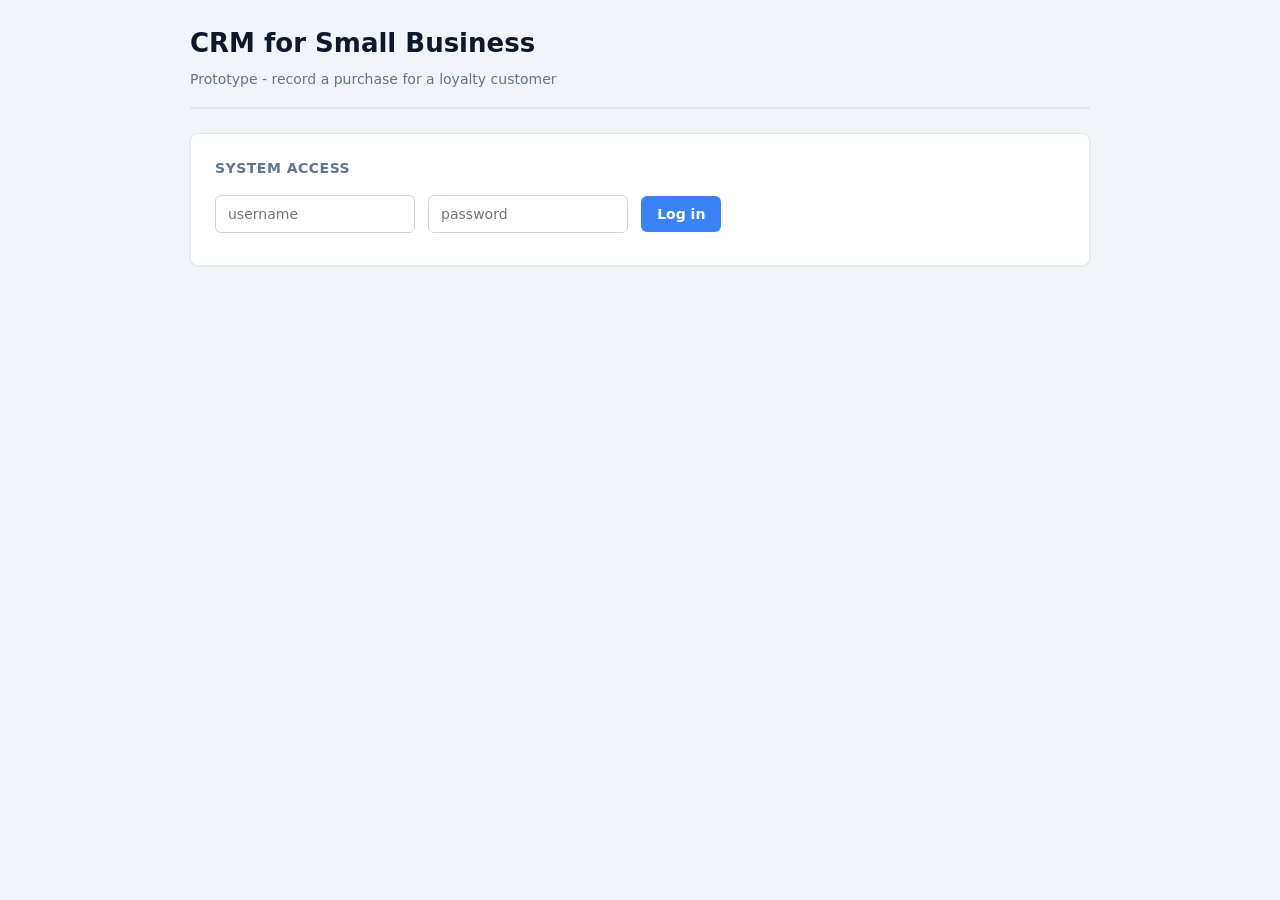
==== index.html @ dfd9236d "style.css added" ====
<!DOCTYPE html>
<html lang="en">
<head>
  <meta charset="utf-8">
  <meta name="viewport" content="width=device-width, initial-scale=1">
  <title>CRM for Small Business - prototype</title>
  <style>
    /* Modern SaaS Reset */
    * { box-sizing: border-box; margin: 0; padding: 0; font-family: 'Segoe UI', system-ui, sans-serif; }
    body { background-color: #f1f5f9; color: #334155; line-height: 1.5; padding: 24px 16px; }
    
    /* Dashboard Container */
    .container { max-width: 900px; margin: 0 auto; }
    
    /* Header */
    header { margin-bottom: 24px; padding-bottom: 16px; border-bottom: 2px solid #e2e8f0; }
    h1 { font-size: 26px; color: #0f172a; margin-bottom: 4px; font-weight: 700; }
    h2 { font-size: 14px; color: #64748b; margin-bottom: 16px; text-transform: uppercase; letter-spacing: 0.5px; font-weight: 600; }
    small { color: #64748b; font-size: 14px; }

    /* Cards / Boxes */
    .box { background: #ffffff; border: 1px solid #e2e8f0; border-radius: 8px; padding: 24px; margin-bottom: 20px; box-shadow: 0 1px 3px rgba(0,0,0,0.05); }
    .top { display: flex; justify-content: space-between; align-items: center; background: #0f172a; color: white; padding: 16px 24px; border-radius: 8px; margin-bottom: 24px; }
    .top button { border-color: transparent; }
    
    /* Inputs & Buttons */
    input { font-size: 14px; padding: 10px 12px; margin: 0 8px 8px 0; border: 1px solid #cbd5e1; border-radius: 6px; outline: none; transition: 0.2s; }
    input:focus { border-color: #3b82f6; box-shadow: 0 0 0 3px rgba(59, 130, 246, 0.1); }
    
    button { font-size: 14px; font-weight: 600; padding: 10px 16px; border: none; background: #3b82f6; color: white; border-radius: 6px; cursor: pointer; transition: 0.2s; margin: 0 4px 8px 0; }
    button:hover { background: #2563eb; }
    button.secondary { background: #f8fafc; color: #475569; border: 1px solid #cbd5e1; }
    button.secondary:hover { background: #f1f5f9; }
    button.danger { background: #fef2f2; color: #ef4444; border: 1px solid #fecaca; }
    button.danger:hover { background: #fee2e2; }

    /* Tables */
    table { border-collapse: collapse; width: 100%; margin-bottom: 16px; }
    th, td { border-bottom: 1px solid #e2e8f0; padding: 12px; text-align: left; font-size: 14px; }
    th { background: #f8fafc; color: #64748b; font-weight: 600; }
    tr:hover { background: #f8fafc; }
    
    /* Utility */
    .hidden { display: none !important; }
    .msg { padding: 12px 16px; background: #f0fdf4; border: 1px solid #bbf7d0; color: #166534; border-radius: 6px; margin-top: 12px; font-size: 14px; }
    .msg.err { background: #fef2f2; border-color: #fecaca; color: #991b1b; }
    #total { font-size: 24px; color: #0f172a; }
    .total-row { margin-top: 16px; padding-top: 16px; border-top: 2px dashed #e2e8f0; }
  </style>
</head>
<body>

<div class="container">
  <header>
    <h1>CRM for Small Business</h1>
    <small>Prototype - record a purchase for a loyalty customer</small>
  </header>

  <div id="loginBox" class="box">
    <h2>System Access</h2>
    <input id="u" placeholder="username" autocomplete="username"> 
    <input id="p" type="password" placeholder="password" autocomplete="current-password">
    <button onclick="login()">Log in</button>
    <div id="loginMsg"></div>
  </div>

  <div id="app" class="hidden">
    <div class="top">
      <div id="who"></div>
      <button class="secondary" onclick="logout()">Log out</button>
    </div>

    <div class="box">
      <h2>1. Find the customer</h2>
      <input id="phone" size="22" placeholder="+7 700 000 01 01"> 
      <button onclick="findCustomer()">Search by Phone</button>
      <div id="custMsg"></div>
    </div>

    <div class="box">
      <h2>2. Build Order</h2>
      <table>
        <thead>
          <tr>
            <th>Product</th>
            <th>Price</th>
            <th>In stock</th>
            <th>Quantity</th>
          </tr>
        </thead>
        <tbody id="prod"></tbody>
      </table>
      <div class="total-row">
        <b>Total Amount: $<span id="total">0.00</span></b>
      </div>
    </div>

    <div class="box">
      <h2>3. Checkout Terminal</h2>
      <button onclick="pay('approved')">Approve Payment</button> 
      <button class="danger" onclick="pay('declined')">Decline Payment</button>
      <div id="payMsg"></div>
    </div>

    <div id="mgr" class="box hidden">
      <h2>Manager Dashboard</h2>
      <input id="month" size="10" value="2026-10"> 
      <button class="secondary" onclick="top3()">Top Customers</button>
      <button class="secondary" onclick="check()">Reconcile Totals</button>
      <div id="repOut"></div>
    </div>
  </div>
</div>

<script>
let customer = null, products = [];
const $ = id => document.getElementById(id);
const esc = s => String(s ?? "").replace(/[&<>"']/g, c => ({"&":"&amp;","<":"&lt;",">":"&gt;",'"':"&quot;","'":"&#39;"}[c]));

async function api(path, opts){
  const r = await fetch(path, Object.assign({headers:{"Content-Type":"application/json"}}, opts));
  const j = await r.json().catch(()=>({}));
  if(!r.ok) throw new Error(j.error || "Error "+r.status);
  return j;
}

function show(id, text, isErr){ 
  $(id).innerHTML = text ? `<div class="msg ${isErr?'err':''}">${text}</div>` : ""; 
}

async function login(){
  try{ 
    const u = await api("/api/login",{method:"POST",body:JSON.stringify({username:$("u").value,password:$("p").value})}); 
    start(u); 
  } catch(e){ 
    show("loginMsg", esc(e.message), true); 
  }
}

async function start(u){
  $("loginBox").classList.add("hidden"); 
  $("app").classList.remove("hidden");
  $("who").innerHTML = `Logged in as <b>${esc(u.name)}</b> (${esc(u.role)})`;
  $("mgr").classList.toggle("hidden", u.role !== "Manager");
  products = await api("/api/products"); 
  drawProducts();
}

async function logout(){ 
  await api("/api/logout",{method:"POST",body:"{}"}); 
  location.reload(); 
}

function drawProducts(){
  $("prod").innerHTML = products.map(p => `
    <tr>
      <td>${esc(p.product_name)}</td>
      <td>$${p.price.toFixed(2)}</td>
      <td>${p.stock_qty} units</td>
      <td><input type="number" min="0" max="100" value="0" style="width:80px" data-id="${p.product_id}" oninput="recalc()"></td>
    </tr>`).join("");
  recalc();
}

function items(){ 
  return [...document.querySelectorAll("#prod input")].map(i=>({product_id:+i.dataset.id, quantity:+i.value})).filter(x=>x.quantity>0); 
}

function recalc(){ 
  $("total").textContent = items().reduce((s,x)=>s+x.quantity*products.find(p=>p.product_id===x.product_id).price,0).toFixed(2);
}

async function findCustomer(clear=true){
  customer = null; 
  if(clear) show("payMsg","");
  try{ 
    const c = await api("/api/customer?phone="+encodeURIComponent($("phone").value.trim())); 
    customer = c;
    show("custMsg", `<b>${esc(c.full_name)}</b> - ${esc(c.phone)} <br>Loyalty points: <b>${c.loyalty_points}</b>`+(c.email?` - ${esc(c.email)}`:"")); 
  } catch(e){ 
    show("custMsg", esc(e.message), true); 
  }
}

async function pay(result){
  if(!customer) return show("payMsg","Find the customer first",true);
  if(!items().length) return show("payMsg","Add at least one product",true);
  try{
    const r = await api("/api/purchase",{method:"POST",body:JSON.stringify({customer_id:customer.customer_id,items:items(),payment:result})});
    show("payMsg", `Saved. Receipt: <b>${esc(r.payment_ref)}</b><br>Total <b>$${r.total.toFixed(2)}</b> | Points earned: <b>${r.points_earned}</b> | New balance: <b>${r.loyalty_points}</b>`);
    products = await api("/api/products"); 
    drawProducts(); 
    findCustomer(false);
  } catch(e){ 
    show("payMsg", esc(e.message), true); 
    products = await api("/api/products"); 
    drawProducts(); 
  }
}

function table(rows){ 
  if(!rows.length) return "<div class='msg'>No rows</div>";
  const k = Object.keys(rows[0]); 
  return "<table><tr>"+k.map(x=>`<th>${esc(x)}</th>`).join("")+"</tr>"+rows.map(r=>"<tr>"+k.map(x=>`<td>${esc(r[x])}</td>`).join("")+"</tr>").join("")+"</table>"; 
}

async function top3(){ 
  try{ 
    $("repOut").innerHTML = table(await api("/api/report/top?month="+encodeURIComponent($("month").value))); 
  } catch(e){ 
    show("repOut", esc(e.message), true); 
  } 
}

async function check(){ 
  try{ 
    const r = await api("/api/report/check"); 
    $("repOut").innerHTML = r.mismatches.length ? table(r.mismatches) : "<div class='msg'>All totals match the item lines (0 mismatches)</div>"; 
  } catch(e){ 
    show("repOut", esc(e.message), true); 
  } 
}

api("/api/me").then(start).catch(()=>{});
</script>
</body>
</html>
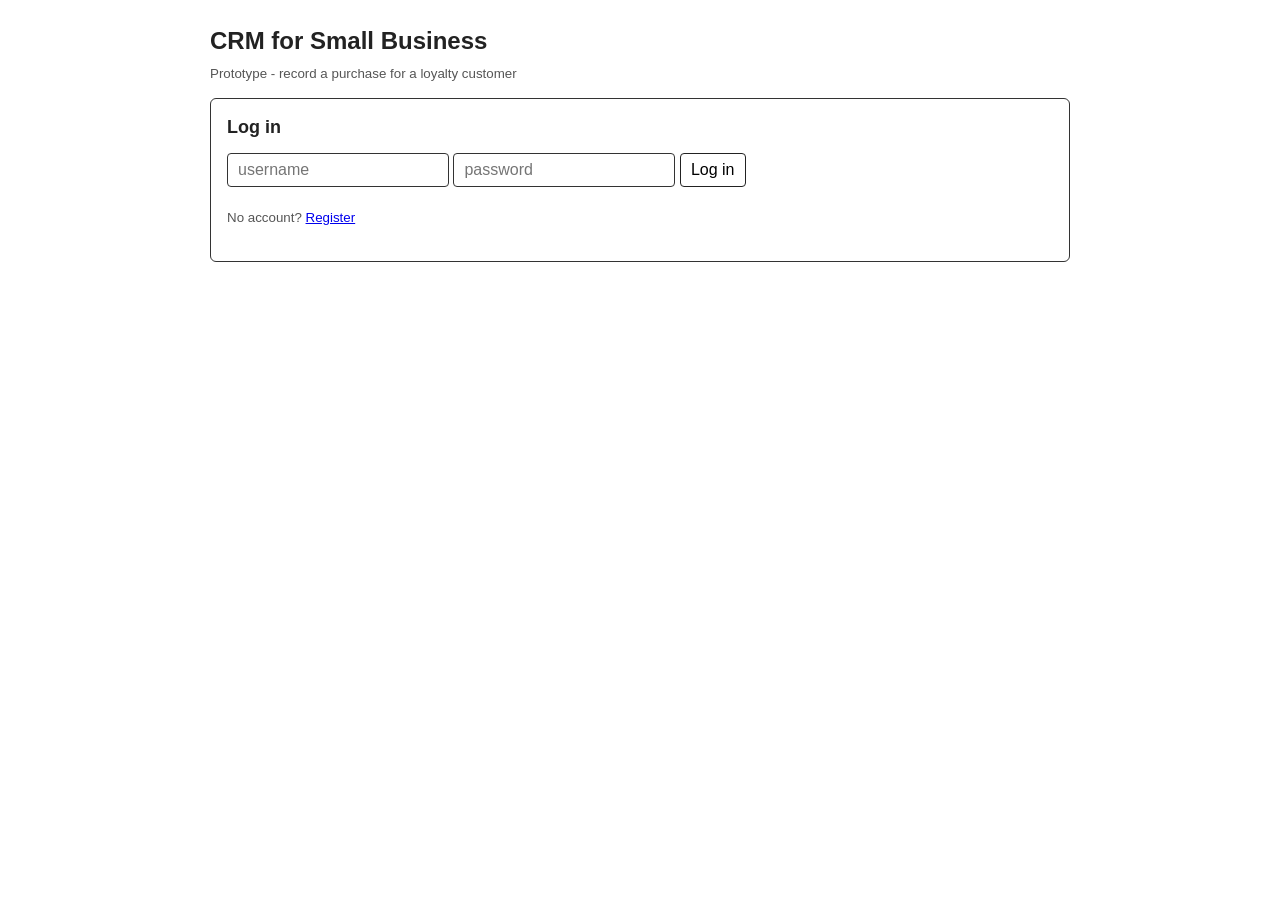
==== commit 7ddb4e26: "Add registration, add users, change password" ====
--- a/index.html
+++ b/index.html
@@ -1,114 +1,71 @@
 <!DOCTYPE html>
-<html lang="en">
-<head>
-  <meta charset="utf-8">
-  <meta name="viewport" content="width=device-width, initial-scale=1">
-  <title>CRM for Small Business - prototype</title>
-  <style>
-    /* Modern SaaS Reset */
-    * { box-sizing: border-box; margin: 0; padding: 0; font-family: 'Segoe UI', system-ui, sans-serif; }
-    body { background-color: #f1f5f9; color: #334155; line-height: 1.5; padding: 24px 16px; }
-    
-    /* Dashboard Container */
-    .container { max-width: 900px; margin: 0 auto; }
-    
-    /* Header */
-    header { margin-bottom: 24px; padding-bottom: 16px; border-bottom: 2px solid #e2e8f0; }
-    h1 { font-size: 26px; color: #0f172a; margin-bottom: 4px; font-weight: 700; }
-    h2 { font-size: 14px; color: #64748b; margin-bottom: 16px; text-transform: uppercase; letter-spacing: 0.5px; font-weight: 600; }
-    small { color: #64748b; font-size: 14px; }
+<html lang="en"><head><meta charset="utf-8"><meta name="viewport" content="width=device-width, initial-scale=1">
+<title>CRM for Small Business - prototype</title>
+<style>
+  body{font-family:Arial,Helvetica,sans-serif;max-width:860px;margin:24px auto;padding:0 16px;color:#222;line-height:1.4}
+  h1{font-size:24px;margin:0 0 4px} h2{font-size:18px;margin:0 0 10px}
+  .box{border:1px solid #333;border-radius:6px;padding:16px;margin:14px 0}
+  input,button{font-size:16px;padding:7px 10px;margin:3px 0} input{border:1px solid #333;border-radius:4px}
+  button{border:1px solid #222;background:#fff;border-radius:4px;cursor:pointer} button:hover{background:#eee}
+  table{border-collapse:collapse;width:100%} th,td{border:1px solid #333;padding:6px 8px;text-align:left}
+  .msg{padding:8px 10px;border:1px solid #333;border-radius:4px;margin-top:8px} .err{border-style:dashed;font-weight:bold}
+  .top{display:flex;justify-content:space-between;align-items:center} .hidden{display:none} small{color:#555}
+</style></head><body>
+<h1>CRM for Small Business</h1><small>Prototype - record a purchase for a loyalty customer</small>
 
-    /* Cards / Boxes */
-    .box { background: #ffffff; border: 1px solid #e2e8f0; border-radius: 8px; padding: 24px; margin-bottom: 20px; box-shadow: 0 1px 3px rgba(0,0,0,0.05); }
-    .top { display: flex; justify-content: space-between; align-items: center; background: #0f172a; color: white; padding: 16px 24px; border-radius: 8px; margin-bottom: 24px; }
-    .top button { border-color: transparent; }
-    
-    /* Inputs & Buttons */
-    input { font-size: 14px; padding: 10px 12px; margin: 0 8px 8px 0; border: 1px solid #cbd5e1; border-radius: 6px; outline: none; transition: 0.2s; }
-    input:focus { border-color: #3b82f6; box-shadow: 0 0 0 3px rgba(59, 130, 246, 0.1); }
-    
-    button { font-size: 14px; font-weight: 600; padding: 10px 16px; border: none; background: #3b82f6; color: white; border-radius: 6px; cursor: pointer; transition: 0.2s; margin: 0 4px 8px 0; }
-    button:hover { background: #2563eb; }
-    button.secondary { background: #f8fafc; color: #475569; border: 1px solid #cbd5e1; }
-    button.secondary:hover { background: #f1f5f9; }
-    button.danger { background: #fef2f2; color: #ef4444; border: 1px solid #fecaca; }
-    button.danger:hover { background: #fee2e2; }
+<div id="loginBox" class="box">
+  <h2>Log in</h2>
+  <input id="u" placeholder="username" autocomplete="username"> <input id="p" type="password" placeholder="password" autocomplete="current-password">
+  <button onclick="login()">Log in</button>
+  <div id="loginMsg"></div>
+  <p><small>No account? <a href="#" onclick="toggleReg(true);return false">Register</a></small></p>
+</div>
 
-    /* Tables */
-    table { border-collapse: collapse; width: 100%; margin-bottom: 16px; }
-    th, td { border-bottom: 1px solid #e2e8f0; padding: 12px; text-align: left; font-size: 14px; }
-    th { background: #f8fafc; color: #64748b; font-weight: 600; }
-    tr:hover { background: #f8fafc; }
-    
-    /* Utility */
-    .hidden { display: none !important; }
-    .msg { padding: 12px 16px; background: #f0fdf4; border: 1px solid #bbf7d0; color: #166534; border-radius: 6px; margin-top: 12px; font-size: 14px; }
-    .msg.err { background: #fef2f2; border-color: #fecaca; color: #991b1b; }
-    #total { font-size: 24px; color: #0f172a; }
-    .total-row { margin-top: 16px; padding-top: 16px; border-top: 2px dashed #e2e8f0; }
-  </style>
-</head>
-<body>
+<div id="regBox" class="box hidden">
+  <h2>Register a new account</h2>
+  <input id="rn" placeholder="full name" autocomplete="name"> <input id="ru" placeholder="username (a-z, 0-9, _)" autocomplete="username"><br>
+  <input id="rp" type="password" placeholder="password (8+, letter and digit)" autocomplete="new-password" size="30">
+  <input id="rp2" type="password" placeholder="repeat password" autocomplete="new-password">
+  <button onclick="register()">Create account</button>
+  <div id="regMsg"></div>
+  <p><small>New accounts get the Employee role. <a href="#" onclick="toggleReg(false);return false">Back to log in</a></small></p>
+</div>
 
-<div class="container">
-  <header>
-    <h1>CRM for Small Business</h1>
-    <small>Prototype - record a purchase for a loyalty customer</small>
-  </header>
+<div id="app" class="hidden">
+  <div class="box top"><div id="who"></div><div><button onclick="$('pwBox').classList.toggle('hidden')">Change password</button> <button onclick="logout()">Log out</button></div></div>
 
-  <div id="loginBox" class="box">
-    <h2>System Access</h2>
-    <input id="u" placeholder="username" autocomplete="username"> 
-    <input id="p" type="password" placeholder="password" autocomplete="current-password">
-    <button onclick="login()">Log in</button>
-    <div id="loginMsg"></div>
+  <div id="pwBox" class="box hidden"><h2>Change my password</h2>
+    <input id="cp" type="password" placeholder="current password" autocomplete="current-password">
+    <input id="np" type="password" placeholder="new password" autocomplete="new-password">
+    <input id="np2" type="password" placeholder="repeat new password" autocomplete="new-password">
+    <button onclick="changePw()">Save password</button><div id="pwMsg"></div>
   </div>
 
-  <div id="app" class="hidden">
-    <div class="top">
-      <div id="who"></div>
-      <button class="secondary" onclick="logout()">Log out</button>
-    </div>
+  <div class="box"><h2>1. Find the customer</h2>
+    <input id="phone" size="22" placeholder="+7 700 000 01 01"> <button onclick="findCustomer()">Find by phone</button>
+    <div id="custMsg"></div>
+  </div>
 
-    <div class="box">
-      <h2>1. Find the customer</h2>
-      <input id="phone" size="22" placeholder="+7 700 000 01 01"> 
-      <button onclick="findCustomer()">Search by Phone</button>
-      <div id="custMsg"></div>
-    </div>
+  <div class="box"><h2>2. Add products</h2>
+    <table><thead><tr><th>Product</th><th>Price</th><th>In stock</th><th>Quantity</th></tr></thead><tbody id="prod"></tbody></table>
+    <p><b>Total: <span id="total">0.00</span></b></p>
+  </div>
 
-    <div class="box">
-      <h2>2. Build Order</h2>
-      <table>
-        <thead>
-          <tr>
-            <th>Product</th>
-            <th>Price</th>
-            <th>In stock</th>
-            <th>Quantity</th>
-          </tr>
-        </thead>
-        <tbody id="prod"></tbody>
-      </table>
-      <div class="total-row">
-        <b>Total Amount: $<span id="total">0.00</span></b>
-      </div>
-    </div>
+  <div class="box"><h2>3. Card terminal (simulated) and save</h2>
+    <button onclick="pay('approved')">Payment approved</button> <button onclick="pay('declined')">Payment declined</button>
+    <div id="payMsg"></div>
+  </div>
 
-    <div class="box">
-      <h2>3. Checkout Terminal</h2>
-      <button onclick="pay('approved')">Approve Payment</button> 
-      <button class="danger" onclick="pay('declined')">Decline Payment</button>
-      <div id="payMsg"></div>
-    </div>
+  <div id="mgr" class="box hidden"><h2>Manager reports</h2>
+    <input id="month" size="8" value="2026-10"> <button onclick="top3()">Top customers of the month</button>
+    <button onclick="check()">Check totals</button><div id="repOut"></div>
+  </div>
 
-    <div id="mgr" class="box hidden">
-      <h2>Manager Dashboard</h2>
-      <input id="month" size="10" value="2026-10"> 
-      <button class="secondary" onclick="top3()">Top Customers</button>
-      <button class="secondary" onclick="check()">Reconcile Totals</button>
-      <div id="repOut"></div>
-    </div>
+  <div id="usr" class="box hidden"><h2>Manager: users</h2>
+    <input id="an" placeholder="full name"> <input id="au" placeholder="username"> <input id="ap" type="password" placeholder="password" autocomplete="new-password">
+    <select id="ar" style="font-size:16px;padding:7px"><option>Employee</option><option>Manager</option></select>
+    <button onclick="addUser()">Add user</button> <button onclick="listUsers()">Show all users</button>
+    <div id="usrMsg"></div><div id="usrOut"></div>
   </div>
 </div>
 
@@ -116,112 +73,72 @@
 let customer = null, products = [];
 const $ = id => document.getElementById(id);
 const esc = s => String(s ?? "").replace(/[&<>"']/g, c => ({"&":"&amp;","<":"&lt;",">":"&gt;",'"':"&quot;","'":"&#39;"}[c]));
-
 async function api(path, opts){
   const r = await fetch(path, Object.assign({headers:{"Content-Type":"application/json"}}, opts));
   const j = await r.json().catch(()=>({}));
   if(!r.ok) throw new Error(j.error || "Error "+r.status);
   return j;
 }
-
-function show(id, text, isErr){ 
-  $(id).innerHTML = text ? `<div class="msg ${isErr?'err':''}">${text}</div>` : ""; 
+function show(id, text, isErr){ $(id).innerHTML = text ? `<div class="msg ${isErr?'err':''}">${text}</div>` : ""; }
+async function login(){
+  try{ const u = await api("/api/login",{method:"POST",body:JSON.stringify({username:$("u").value,password:$("p").value})}); start(u); }
+  catch(e){ show("loginMsg", esc(e.message), true); }
 }
-
-async function login(){
-  try{ 
-    const u = await api("/api/login",{method:"POST",body:JSON.stringify({username:$("u").value,password:$("p").value})}); 
-    start(u); 
-  } catch(e){ 
-    show("loginMsg", esc(e.message), true); 
-  }
+async function start(u){
+  $("loginBox").classList.add("hidden"); $("app").classList.remove("hidden");
+  $("who").innerHTML = `Logged in as <b>${esc(u.name)}</b> (${esc(u.role)})`;
+  $("mgr").classList.toggle("hidden", u.role !== "Manager"); $("usr").classList.toggle("hidden", u.role !== "Manager");
+  products = await api("/api/products"); drawProducts();
 }
-
-async function start(u){
-  $("loginBox").classList.add("hidden"); 
-  $("app").classList.remove("hidden");
-  $("who").innerHTML = `Logged in as <b>${esc(u.name)}</b> (${esc(u.role)})`;
-  $("mgr").classList.toggle("hidden", u.role !== "Manager");
-  products = await api("/api/products"); 
-  drawProducts();
-}
-
-async function logout(){ 
-  await api("/api/logout",{method:"POST",body:"{}"}); 
-  location.reload(); 
-}
-
+async function logout(){ await api("/api/logout",{method:"POST",body:"{}"}); location.reload(); }
 function drawProducts(){
-  $("prod").innerHTML = products.map(p => `
-    <tr>
-      <td>${esc(p.product_name)}</td>
-      <td>$${p.price.toFixed(2)}</td>
-      <td>${p.stock_qty} units</td>
-      <td><input type="number" min="0" max="100" value="0" style="width:80px" data-id="${p.product_id}" oninput="recalc()"></td>
-    </tr>`).join("");
+  $("prod").innerHTML = products.map(p => `<tr><td>${esc(p.product_name)}</td><td>${p.price.toFixed(2)}</td><td>${p.stock_qty}</td>
+    <td><input type="number" min="0" max="100" value="0" style="width:70px" data-id="${p.product_id}" oninput="recalc()"></td></tr>`).join("");
   recalc();
 }
-
-function items(){ 
-  return [...document.querySelectorAll("#prod input")].map(i=>({product_id:+i.dataset.id, quantity:+i.value})).filter(x=>x.quantity>0); 
-}
-
-function recalc(){ 
+function items(){ return [...document.querySelectorAll("#prod input")].map(i=>({product_id:+i.dataset.id, quantity:+i.value})).filter(x=>x.quantity>0); }
+function recalc(){ // display only - the server calculates the real total
   $("total").textContent = items().reduce((s,x)=>s+x.quantity*products.find(p=>p.product_id===x.product_id).price,0).toFixed(2);
 }
-
 async function findCustomer(clear=true){
-  customer = null; 
-  if(clear) show("payMsg","");
-  try{ 
-    const c = await api("/api/customer?phone="+encodeURIComponent($("phone").value.trim())); 
-    customer = c;
-    show("custMsg", `<b>${esc(c.full_name)}</b> - ${esc(c.phone)} <br>Loyalty points: <b>${c.loyalty_points}</b>`+(c.email?` - ${esc(c.email)}`:"")); 
-  } catch(e){ 
-    show("custMsg", esc(e.message), true); 
-  }
+  customer = null; if(clear) show("payMsg","");
+  try{ const c = await api("/api/customer?phone="+encodeURIComponent($("phone").value.trim())); customer = c;
+    show("custMsg", `<b>${esc(c.full_name)}</b> - ${esc(c.phone)} - loyalty points: <b>${c.loyalty_points}</b>`+(c.email?` - ${esc(c.email)}`:"")); }
+  catch(e){ show("custMsg", esc(e.message), true); }
 }
-
 async function pay(result){
   if(!customer) return show("payMsg","Find the customer first",true);
   if(!items().length) return show("payMsg","Add at least one product",true);
   try{
     const r = await api("/api/purchase",{method:"POST",body:JSON.stringify({customer_id:customer.customer_id,items:items(),payment:result})});
-    show("payMsg", `Saved. Receipt: <b>${esc(r.payment_ref)}</b><br>Total <b>$${r.total.toFixed(2)}</b> | Points earned: <b>${r.points_earned}</b> | New balance: <b>${r.loyalty_points}</b>`);
-    products = await api("/api/products"); 
-    drawProducts(); 
-    findCustomer(false);
-  } catch(e){ 
-    show("payMsg", esc(e.message), true); 
-    products = await api("/api/products"); 
-    drawProducts(); 
-  }
+    show("payMsg", `Saved. Receipt ${esc(r.payment_ref)} - total <b>${r.total.toFixed(2)}</b> - points earned <b>${r.points_earned}</b> - new balance <b>${r.loyalty_points}</b>`);
+    products = await api("/api/products"); drawProducts(); findCustomer(false);
+  }catch(e){ show("payMsg", esc(e.message), true); products = await api("/api/products"); drawProducts(); }
 }
-
-function table(rows){ 
-  if(!rows.length) return "<div class='msg'>No rows</div>";
-  const k = Object.keys(rows[0]); 
-  return "<table><tr>"+k.map(x=>`<th>${esc(x)}</th>`).join("")+"</tr>"+rows.map(r=>"<tr>"+k.map(x=>`<td>${esc(r[x])}</td>`).join("")+"</tr>").join("")+"</table>"; 
+function table(rows){ if(!rows.length) return "<div class='msg'>No rows</div>";
+  const k = Object.keys(rows[0]); return "<table><tr>"+k.map(x=>`<th>${esc(x)}</th>`).join("")+"</tr>"+rows.map(r=>"<tr>"+k.map(x=>`<td>${esc(r[x])}</td>`).join("")+"</tr>").join("")+"</table>"; }
+async function top3(){ try{ $("repOut").innerHTML = table(await api("/api/report/top?month="+encodeURIComponent($("month").value))); }catch(e){ show("repOut", esc(e.message), true); } }
+async function check(){ try{ const r = await api("/api/report/check"); $("repOut").innerHTML = r.mismatches.length ? table(r.mismatches) : "<div class='msg'>All totals match the item lines (0 mismatches)</div>"; }catch(e){ show("repOut", esc(e.message), true); } }
+function toggleReg(on){ $("regBox").classList.toggle("hidden", !on); $("loginBox").classList.toggle("hidden", on); show("regMsg",""); }
+async function register(){ // the server checks everything again; these checks only give a faster answer
+  if($("rp").value !== $("rp2").value) return show("regMsg","Passwords do not match",true);
+  try{
+    const r = await api("/api/register",{method:"POST",body:JSON.stringify({full_name:$("rn").value,username:$("ru").value,password:$("rp").value})});
+    const u = await api("/api/login",{method:"POST",body:JSON.stringify({username:r.username,password:$("rp").value})});
+    $("regBox").classList.add("hidden"); start(u);
+  }catch(e){ show("regMsg", esc(e.message), true); }
 }
-
-async function top3(){ 
-  try{ 
-    $("repOut").innerHTML = table(await api("/api/report/top?month="+encodeURIComponent($("month").value))); 
-  } catch(e){ 
-    show("repOut", esc(e.message), true); 
-  } 
+async function changePw(){
+  if($("np").value !== $("np2").value) return show("pwMsg","New passwords do not match",true);
+  try{ await api("/api/password",{method:"POST",body:JSON.stringify({current_password:$("cp").value,new_password:$("np").value})});
+    show("pwMsg","Password changed"); $("cp").value=$("np").value=$("np2").value=""; }
+  catch(e){ show("pwMsg", esc(e.message), true); }
 }
-
-async function check(){ 
-  try{ 
-    const r = await api("/api/report/check"); 
-    $("repOut").innerHTML = r.mismatches.length ? table(r.mismatches) : "<div class='msg'>All totals match the item lines (0 mismatches)</div>"; 
-  } catch(e){ 
-    show("repOut", esc(e.message), true); 
-  } 
+async function addUser(){
+  try{ const r = await api("/api/users",{method:"POST",body:JSON.stringify({full_name:$("an").value,username:$("au").value,password:$("ap").value,role:$("ar").value})});
+    show("usrMsg",`User <b>${esc(r.username)}</b> (${esc(r.role)}) created`); $("an").value=$("au").value=$("ap").value=""; listUsers(); }
+  catch(e){ show("usrMsg", esc(e.message), true); }
 }
-
+async function listUsers(){ try{ $("usrOut").innerHTML = table(await api("/api/users")); }catch(e){ show("usrMsg", esc(e.message), true); } }
 api("/api/me").then(start).catch(()=>{});
-</script>
-</body>
-</html>+</script></body></html>
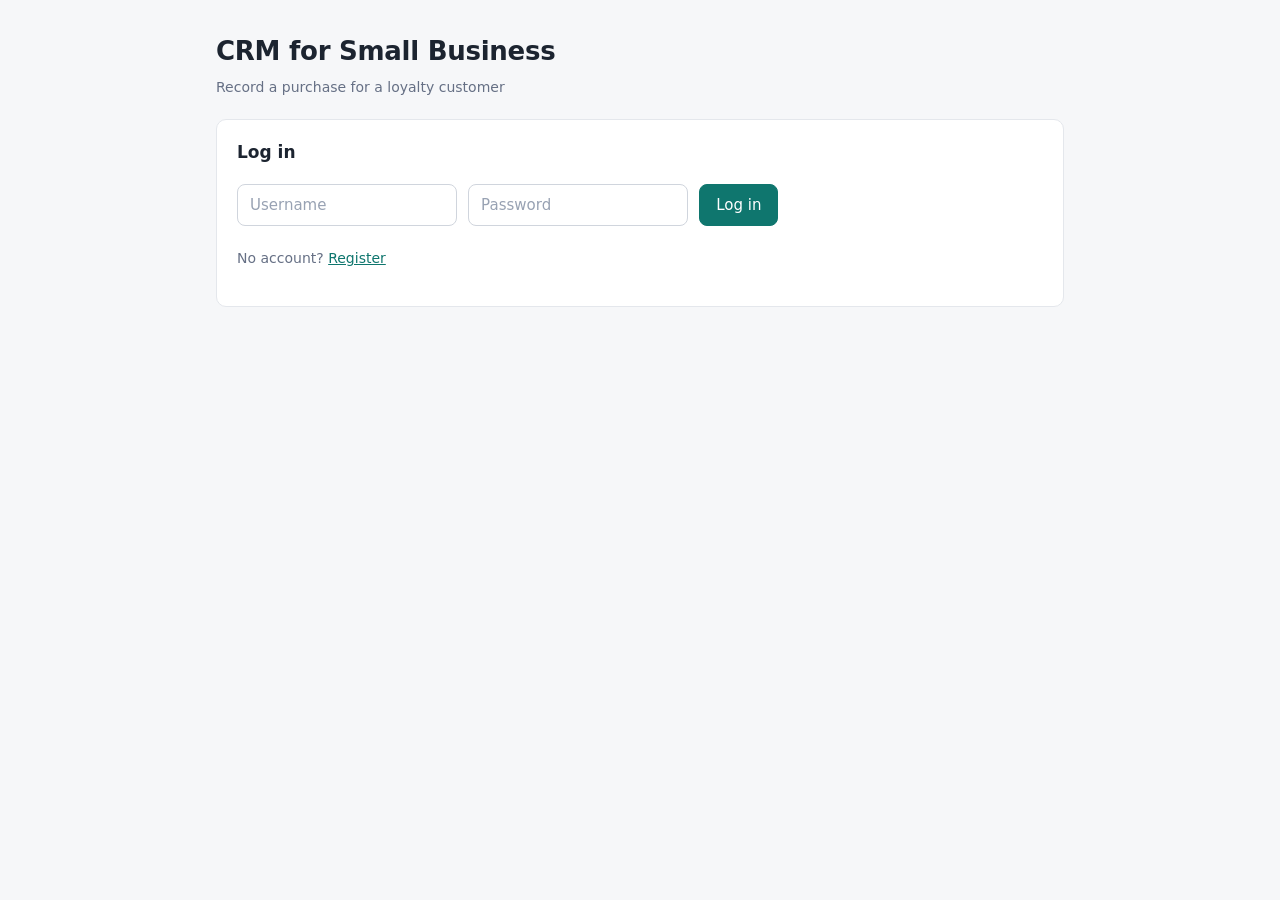
==== commit 12a5e53d: "app.py-style.css fix" ====
--- a/index.html
+++ b/index.html
@@ -1,70 +1,66 @@
 <!DOCTYPE html>
 <html lang="en"><head><meta charset="utf-8"><meta name="viewport" content="width=device-width, initial-scale=1">
-<title>CRM for Small Business - prototype</title>
-<style>
-  body{font-family:Arial,Helvetica,sans-serif;max-width:860px;margin:24px auto;padding:0 16px;color:#222;line-height:1.4}
-  h1{font-size:24px;margin:0 0 4px} h2{font-size:18px;margin:0 0 10px}
-  .box{border:1px solid #333;border-radius:6px;padding:16px;margin:14px 0}
-  input,button{font-size:16px;padding:7px 10px;margin:3px 0} input{border:1px solid #333;border-radius:4px}
-  button{border:1px solid #222;background:#fff;border-radius:4px;cursor:pointer} button:hover{background:#eee}
-  table{border-collapse:collapse;width:100%} th,td{border:1px solid #333;padding:6px 8px;text-align:left}
-  .msg{padding:8px 10px;border:1px solid #333;border-radius:4px;margin-top:8px} .err{border-style:dashed;font-weight:bold}
-  .top{display:flex;justify-content:space-between;align-items:center} .hidden{display:none} small{color:#555}
-</style></head><body>
-<h1>CRM for Small Business</h1><small>Prototype - record a purchase for a loyalty customer</small>
+<title>CRM for Small Business</title>
+<link rel="stylesheet" href="style.css">
+</head><body>
+<header>
+  <h1>CRM for Small Business</h1>
+  <small>Record a purchase for a loyalty customer</small>
+</header>
 
 <div id="loginBox" class="box">
   <h2>Log in</h2>
-  <input id="u" placeholder="username" autocomplete="username"> <input id="p" type="password" placeholder="password" autocomplete="current-password">
+  <input id="u" placeholder="Username" autocomplete="username"> <input id="p" type="password" placeholder="Password" autocomplete="current-password">
   <button onclick="login()">Log in</button>
   <div id="loginMsg"></div>
   <p><small>No account? <a href="#" onclick="toggleReg(true);return false">Register</a></small></p>
 </div>
 
 <div id="regBox" class="box hidden">
-  <h2>Register a new account</h2>
-  <input id="rn" placeholder="full name" autocomplete="name"> <input id="ru" placeholder="username (a-z, 0-9, _)" autocomplete="username"><br>
-  <input id="rp" type="password" placeholder="password (8+, letter and digit)" autocomplete="new-password" size="30">
-  <input id="rp2" type="password" placeholder="repeat password" autocomplete="new-password">
+  <h2>Create an account</h2>
+  <input id="rn" placeholder="Full name" autocomplete="name"> <input id="ru" placeholder="Username (a-z, 0-9, _)" autocomplete="username"><br>
+  <input id="rp" type="password" placeholder="Password (8+, letter and digit)" autocomplete="new-password" size="30">
+  <input id="rp2" type="password" placeholder="Repeat password" autocomplete="new-password">
   <button onclick="register()">Create account</button>
   <div id="regMsg"></div>
   <p><small>New accounts get the Employee role. <a href="#" onclick="toggleReg(false);return false">Back to log in</a></small></p>
 </div>
 
 <div id="app" class="hidden">
-  <div class="box top"><div id="who"></div><div><button onclick="$('pwBox').classList.toggle('hidden')">Change password</button> <button onclick="logout()">Log out</button></div></div>
+  <div class="box top"><div id="who"></div><div><button class="secondary" onclick="$('pwBox').classList.toggle('hidden')">Change password</button> <button class="secondary" onclick="logout()">Log out</button></div></div>
 
   <div id="pwBox" class="box hidden"><h2>Change my password</h2>
-    <input id="cp" type="password" placeholder="current password" autocomplete="current-password">
-    <input id="np" type="password" placeholder="new password" autocomplete="new-password">
-    <input id="np2" type="password" placeholder="repeat new password" autocomplete="new-password">
+    <input id="cp" type="password" placeholder="Current password" autocomplete="current-password">
+    <input id="np" type="password" placeholder="New password" autocomplete="new-password">
+    <input id="np2" type="password" placeholder="Repeat new password" autocomplete="new-password">
     <button onclick="changePw()">Save password</button><div id="pwMsg"></div>
   </div>
 
-  <div class="box"><h2>1. Find the customer</h2>
+  <div class="box"><h2><span class="step">1</span> Find the customer</h2>
     <input id="phone" size="22" placeholder="+7 700 000 01 01"> <button onclick="findCustomer()">Find by phone</button>
     <div id="custMsg"></div>
   </div>
 
-  <div class="box"><h2>2. Add products</h2>
-    <table><thead><tr><th>Product</th><th>Price</th><th>In stock</th><th>Quantity</th></tr></thead><tbody id="prod"></tbody></table>
-    <p><b>Total: <span id="total">0.00</span></b></p>
+  <div class="box"><h2><span class="step">2</span> Add products</h2>
+    <div class="table-wrap"><table><thead><tr><th>Product</th><th>Price</th><th>In stock</th><th>Quantity</th></tr></thead><tbody id="prod"></tbody></table></div>
+    <p class="total">Total <span id="total">0.00</span></p>
   </div>
 
-  <div class="box"><h2>3. Card terminal (simulated) and save</h2>
-    <button onclick="pay('approved')">Payment approved</button> <button onclick="pay('declined')">Payment declined</button>
+  <div class="box"><h2><span class="step">3</span> Take payment</h2>
+    <small>Card terminal (simulated)</small><br>
+    <button onclick="pay('approved')">Payment approved</button> <button class="danger" onclick="pay('declined')">Payment declined</button>
     <div id="payMsg"></div>
   </div>
 
   <div id="mgr" class="box hidden"><h2>Manager reports</h2>
     <input id="month" size="8" value="2026-10"> <button onclick="top3()">Top customers of the month</button>
-    <button onclick="check()">Check totals</button><div id="repOut"></div>
+    <button class="secondary" onclick="check()">Check totals</button><div id="repOut"></div>
   </div>
 
   <div id="usr" class="box hidden"><h2>Manager: users</h2>
-    <input id="an" placeholder="full name"> <input id="au" placeholder="username"> <input id="ap" type="password" placeholder="password" autocomplete="new-password">
-    <select id="ar" style="font-size:16px;padding:7px"><option>Employee</option><option>Manager</option></select>
-    <button onclick="addUser()">Add user</button> <button onclick="listUsers()">Show all users</button>
+    <input id="an" placeholder="Full name"> <input id="au" placeholder="Username"> <input id="ap" type="password" placeholder="Password" autocomplete="new-password">
+    <select id="ar"><option>Employee</option><option>Manager</option></select>
+    <button onclick="addUser()">Add user</button> <button class="secondary" onclick="listUsers()">Show all users</button>
     <div id="usrMsg"></div><div id="usrOut"></div>
   </div>
 </div>
@@ -93,7 +89,7 @@
 async function logout(){ await api("/api/logout",{method:"POST",body:"{}"}); location.reload(); }
 function drawProducts(){
   $("prod").innerHTML = products.map(p => `<tr><td>${esc(p.product_name)}</td><td>${p.price.toFixed(2)}</td><td>${p.stock_qty}</td>
-    <td><input type="number" min="0" max="100" value="0" style="width:70px" data-id="${p.product_id}" oninput="recalc()"></td></tr>`).join("");
+    <td><input type="number" min="0" max="100" value="0" data-id="${p.product_id}" oninput="recalc()"></td></tr>`).join("");
   recalc();
 }
 function items(){ return [...document.querySelectorAll("#prod input")].map(i=>({product_id:+i.dataset.id, quantity:+i.value})).filter(x=>x.quantity>0); }
@@ -116,7 +112,7 @@
   }catch(e){ show("payMsg", esc(e.message), true); products = await api("/api/products"); drawProducts(); }
 }
 function table(rows){ if(!rows.length) return "<div class='msg'>No rows</div>";
-  const k = Object.keys(rows[0]); return "<table><tr>"+k.map(x=>`<th>${esc(x)}</th>`).join("")+"</tr>"+rows.map(r=>"<tr>"+k.map(x=>`<td>${esc(r[x])}</td>`).join("")+"</tr>").join("")+"</table>"; }
+  const k = Object.keys(rows[0]); return "<div class='table-wrap'><table><tr>"+k.map(x=>`<th>${esc(x)}</th>`).join("")+"</tr>"+rows.map(r=>"<tr>"+k.map(x=>`<td>${esc(r[x])}</td>`).join("")+"</tr>").join("")+"</table></div>"; }
 async function top3(){ try{ $("repOut").innerHTML = table(await api("/api/report/top?month="+encodeURIComponent($("month").value))); }catch(e){ show("repOut", esc(e.message), true); } }
 async function check(){ try{ const r = await api("/api/report/check"); $("repOut").innerHTML = r.mismatches.length ? table(r.mismatches) : "<div class='msg'>All totals match the item lines (0 mismatches)</div>"; }catch(e){ show("repOut", esc(e.message), true); } }
 function toggleReg(on){ $("regBox").classList.toggle("hidden", !on); $("loginBox").classList.toggle("hidden", on); show("regMsg",""); }
--- a/style.css
+++ b/style.css
@@ -0,0 +1,114 @@
+:root {
+  --bg: #f6f7f9;
+  --card: #ffffff;
+  --text: #1c2430;
+  --muted: #667085;
+  --line: #e4e7ec;
+  --accent: #0f766e;
+  --accent-hover: #115e59;
+  --accent-soft: #e6f4f2;
+  --danger: #b42318;
+  --danger-soft: #fef3f2;
+  --danger-line: #f4b4ae;
+  --ok-soft: #ecfdf3;
+  --ok-line: #a6e1bd;
+  --ok-text: #05603a;
+  --radius: 10px;
+}
+
+*, *::before, *::after { box-sizing: border-box; }
+
+body {
+  font-family: "Segoe UI", system-ui, -apple-system, Roboto, Arial, sans-serif;
+  background: var(--bg);
+  color: var(--text);
+  max-width: 880px;
+  margin: 0 auto;
+  padding: 32px 16px 64px;
+  line-height: 1.5;
+}
+
+header { margin-bottom: 20px; }
+h1 { font-size: 26px; font-weight: 700; margin: 0 0 4px; letter-spacing: -0.01em; }
+h2 { font-size: 17px; font-weight: 600; margin: 0 0 14px; display: flex; align-items: center; gap: 10px; }
+small { color: var(--muted); font-size: 14px; }
+a { color: var(--accent); }
+
+.hidden { display: none !important; }
+
+/* Cards */
+.box {
+  background: var(--card);
+  border: 1px solid var(--line);
+  border-radius: var(--radius);
+  padding: 20px;
+  margin: 16px 0;
+}
+.top { display: flex; justify-content: space-between; align-items: center; flex-wrap: wrap; gap: 10px; padding: 12px 20px; }
+
+/* Step badge */
+.step {
+  display: inline-flex; align-items: center; justify-content: center;
+  width: 26px; height: 26px; border-radius: 50%;
+  background: var(--accent-soft); color: var(--accent);
+  font-size: 14px; font-weight: 700;
+}
+
+/* Form controls */
+input, select {
+  font: inherit; font-size: 15px;
+  padding: 9px 12px; margin: 4px 6px 4px 0;
+  border: 1px solid #d0d5dd; border-radius: 8px;
+  background: #fff; color: var(--text);
+  max-width: 100%;
+}
+input::placeholder { color: #98a2b3; }
+input:focus-visible, select:focus-visible, button:focus-visible {
+  outline: 2px solid var(--accent); outline-offset: 2px;
+}
+td input[type="number"] { width: 76px; margin: 0; }
+
+button {
+  font: inherit; font-size: 15px; font-weight: 500;
+  padding: 9px 16px; margin: 4px 6px 4px 0;
+  border: 1px solid var(--accent); background: var(--accent); color: #fff;
+  border-radius: 8px; cursor: pointer;
+  transition: background-color .15s;
+}
+button:hover { background: var(--accent-hover); border-color: var(--accent-hover); }
+button.secondary { background: #fff; color: var(--text); border-color: #d0d5dd; }
+button.secondary:hover { background: #f2f4f7; border-color: #d0d5dd; }
+button.danger { background: #fff; color: var(--danger); border-color: var(--danger-line); }
+button.danger:hover { background: var(--danger-soft); border-color: var(--danger-line); }
+
+/* Tables */
+.table-wrap { overflow-x: auto; }
+table { border-collapse: collapse; width: 100%; }
+th, td { padding: 10px 12px; text-align: left; border-bottom: 1px solid var(--line); }
+th { font-size: 13px; font-weight: 600; color: var(--muted); background: #fafbfc; }
+tbody tr:hover { background: #fafbfc; }
+
+/* Total line */
+.total {
+  display: flex; justify-content: flex-end; align-items: baseline; gap: 8px;
+  margin: 14px 0 0; font-size: 18px;
+}
+.total span { font-size: 24px; font-weight: 700; color: var(--accent); }
+
+/* Messages */
+.msg {
+  padding: 10px 14px; margin-top: 10px;
+  background: var(--ok-soft); border: 1px solid var(--ok-line); color: var(--ok-text);
+  border-radius: 8px; overflow-x: auto;
+}
+.msg.err { background: var(--danger-soft); border-color: var(--danger-line); color: var(--danger); font-weight: 500; }
+.msg .table-wrap, .msg table { color: var(--text); }
+#repOut .msg, #usrOut .msg { background: #f2f4f7; border-color: var(--line); color: var(--muted); }
+#repOut, #usrOut { margin-top: 12px; }
+
+@media (max-width: 600px) {
+  body { padding: 20px 12px 48px; }
+  .box { padding: 16px; }
+  input:not([type="number"]) { width: 100%; margin-right: 0; }
+  th, td { padding: 8px; }
+}
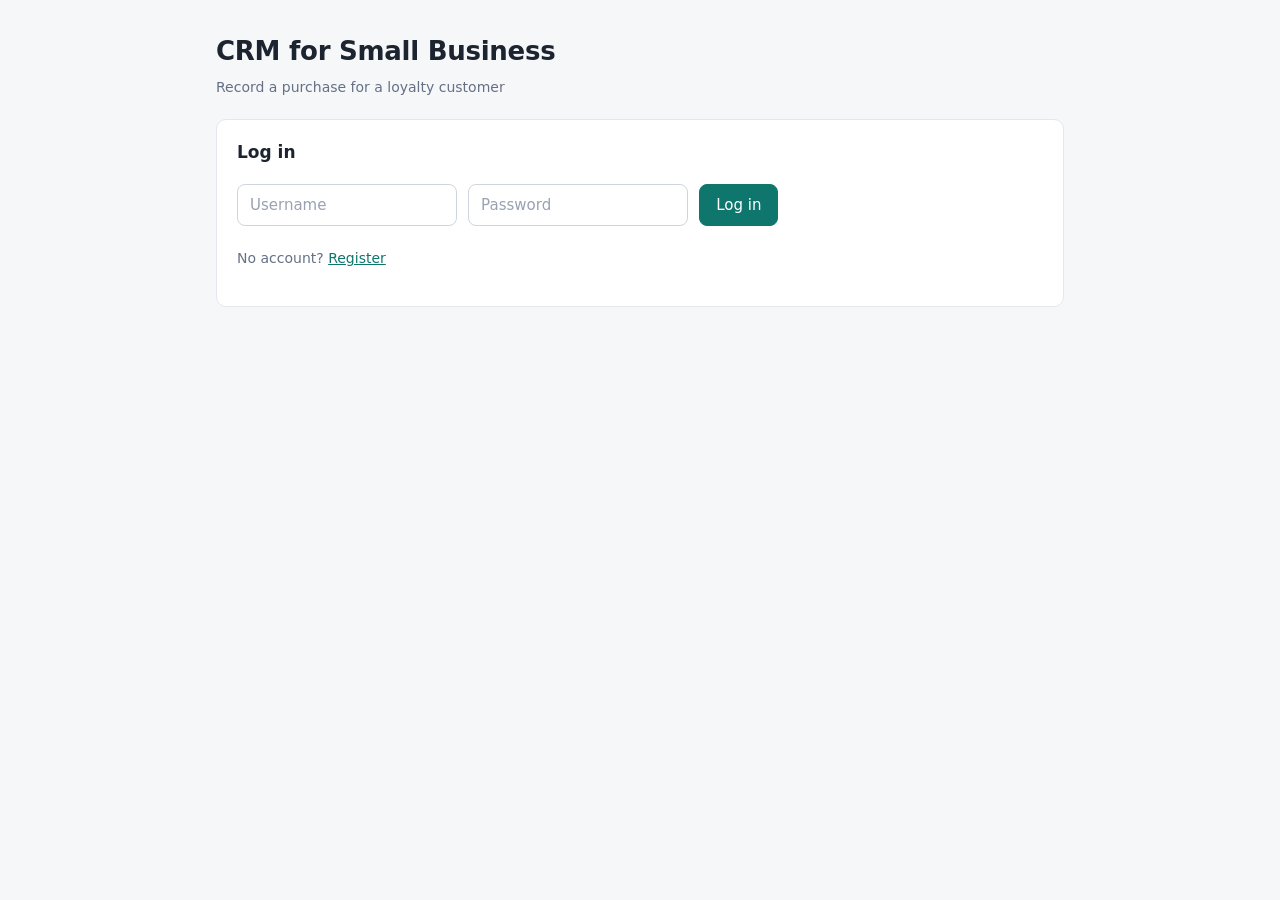
==== commit 5a67b1ff: "fixed points rule" ====
--- a/index.html
+++ b/index.html
@@ -39,11 +39,14 @@
   <div class="box"><h2><span class="step">1</span> Find the customer</h2>
     <input id="phone" size="22" placeholder="+7 700 000 01 01"> <button onclick="findCustomer()">Find by phone</button>
     <div id="custMsg"></div>
+    <div id="hist"></div>
   </div>
 
   <div class="box"><h2><span class="step">2</span> Add products</h2>
-    <div class="table-wrap"><table><thead><tr><th>Product</th><th>Price</th><th>In stock</th><th>Quantity</th></tr></thead><tbody id="prod"></tbody></table></div>
-    <p class="total">Total <span id="total">0.00</span></p>
+    <div class="table-wrap"><table><thead><tr><th>Product</th><th>Price ($)</th><th>In stock</th><th>Quantity</th></tr></thead><tbody id="prod"></tbody></table></div>
+    <p class="total">Total $<span id="total">0.00</span></p>
+    <p style="margin:10px 0 0">Use bonus points <input id="usePts" type="number" min="0" value="0" oninput="recalc()" style="width:110px"> <small id="ptsHint">(find the customer first)</small></p>
+    <p class="total">To pay in money $<span id="toPay">0.00</span></p>
   </div>
 
   <div class="box"><h2><span class="step">3</span> Take payment</h2>
@@ -66,7 +69,7 @@
 </div>
 
 <script>
-let customer = null, products = [];
+let customer = null, products = [], rules = null;
 const $ = id => document.getElementById(id);
 const esc = s => String(s ?? "").replace(/[&<>"']/g, c => ({"&":"&amp;","<":"&lt;",">":"&gt;",'"':"&quot;","'":"&#39;"}[c]));
 async function api(path, opts){
@@ -84,7 +87,9 @@
   $("loginBox").classList.add("hidden"); $("app").classList.remove("hidden");
   $("who").innerHTML = `Logged in as <b>${esc(u.name)}</b> (${esc(u.role)})`;
   $("mgr").classList.toggle("hidden", u.role !== "Manager"); $("usr").classList.toggle("hidden", u.role !== "Manager");
-  products = await api("/api/products"); drawProducts();
+  products = await api("/api/products");
+  try { rules = await api("/api/rules"); } catch(e) { rules = null; }   // points rules from the server
+  drawProducts();
 }
 async function logout(){ await api("/api/logout",{method:"POST",body:"{}"}); location.reload(); }
 function drawProducts(){
@@ -93,21 +98,42 @@
   recalc();
 }
 function items(){ return [...document.querySelectorAll("#prod input")].map(i=>({product_id:+i.dataset.id, quantity:+i.value})).filter(x=>x.quantity>0); }
-function recalc(){ // display only - the server calculates the real total
-  $("total").textContent = items().reduce((s,x)=>s+x.quantity*products.find(p=>p.product_id===x.product_id).price,0).toFixed(2);
+function recalc(){ // display only - the server calculates the real total, the real limit and the real points
+  const total = items().reduce((s,x)=>s+x.quantity*products.find(p=>p.product_id===x.product_id).price,0);
+  $("total").textContent = total.toFixed(2);
+  if(!rules){ $("ptsHint").textContent = "(points rules not available - update app.py)"; $("toPay").textContent = total.toFixed(2); return; }
+  const value = parseFloat(rules.point_value), share = parseFloat(rules.max_redeem_share);
+  const maxByShare = Math.floor(Math.round(total*100)*share/Math.round(value*100) + 1e-6);   // whole cents, same as the server
+  const maxUse = customer ? Math.max(0, Math.min(customer.loyalty_points, maxByShare)) : 0;
+  $("ptsHint").textContent = customer
+    ? `(max ${maxUse} points now: balance ${customer.loyalty_points} = $${(customer.loyalty_points*value).toFixed(2)}, limit ${Math.round(share*100)}% of the bill; 100 points = $1)`
+    : "(find the customer first)";
+  const use = Math.max(0, parseInt($("usePts").value || "0", 10) || 0);
+  $("toPay").textContent = Math.max(0, total - use*value).toFixed(2);
+}
+async function loadHistory(id){ // points history: every earn (+) and every spend (-) of this customer
+  try{
+    const rows = await api("/api/points-log?customer_id="+id);
+    $("hist").innerHTML = rows.length
+      ? "<p style='margin:14px 0 4px'><small>Points history (newest first)</small></p>"
+        + table(rows.map(r=>({When:r.created_at, Change:(r.points_change>0?"+":"")+r.points_change, Reason:r.reason, Purchase:r.purchase_id ?? ""})))
+      : "";
+  }catch(e){ $("hist").innerHTML = ""; }
 }
 async function findCustomer(clear=true){
-  customer = null; if(clear) show("payMsg","");
+  customer = null; $("hist").innerHTML = ""; if(clear) show("payMsg","");
   try{ const c = await api("/api/customer?phone="+encodeURIComponent($("phone").value.trim())); customer = c;
+    recalc(); loadHistory(c.customer_id);
     show("custMsg", `<b>${esc(c.full_name)}</b> - ${esc(c.phone)} - loyalty points: <b>${c.loyalty_points}</b>`+(c.email?` - ${esc(c.email)}`:"")); }
-  catch(e){ show("custMsg", esc(e.message), true); }
+  catch(e){ show("custMsg", esc(e.message), true); recalc(); }
 }
 async function pay(result){
   if(!customer) return show("payMsg","Find the customer first",true);
   if(!items().length) return show("payMsg","Add at least one product",true);
   try{
-    const r = await api("/api/purchase",{method:"POST",body:JSON.stringify({customer_id:customer.customer_id,items:items(),payment:result})});
-    show("payMsg", `Saved. Receipt ${esc(r.payment_ref)} - total <b>${r.total.toFixed(2)}</b> - points earned <b>${r.points_earned}</b> - new balance <b>${r.loyalty_points}</b>`);
+    const r = await api("/api/purchase",{method:"POST",body:JSON.stringify({customer_id:customer.customer_id,items:items(),payment:result,points_to_use:parseInt($("usePts").value||"0",10)||0})});
+    show("payMsg", `Saved. Receipt ${esc(r.payment_ref)} - total <b>$${r.total.toFixed(2)}</b> - points used <b>${r.points_used}</b> - paid in money <b>$${r.amount_to_pay.toFixed(2)}</b> - points earned <b>${r.points_earned}</b> - new balance <b>${r.loyalty_points}</b>`);
+    $("usePts").value = 0;
     products = await api("/api/products"); drawProducts(); findCustomer(false);
   }catch(e){ show("payMsg", esc(e.message), true); products = await api("/api/products"); drawProducts(); }
 }
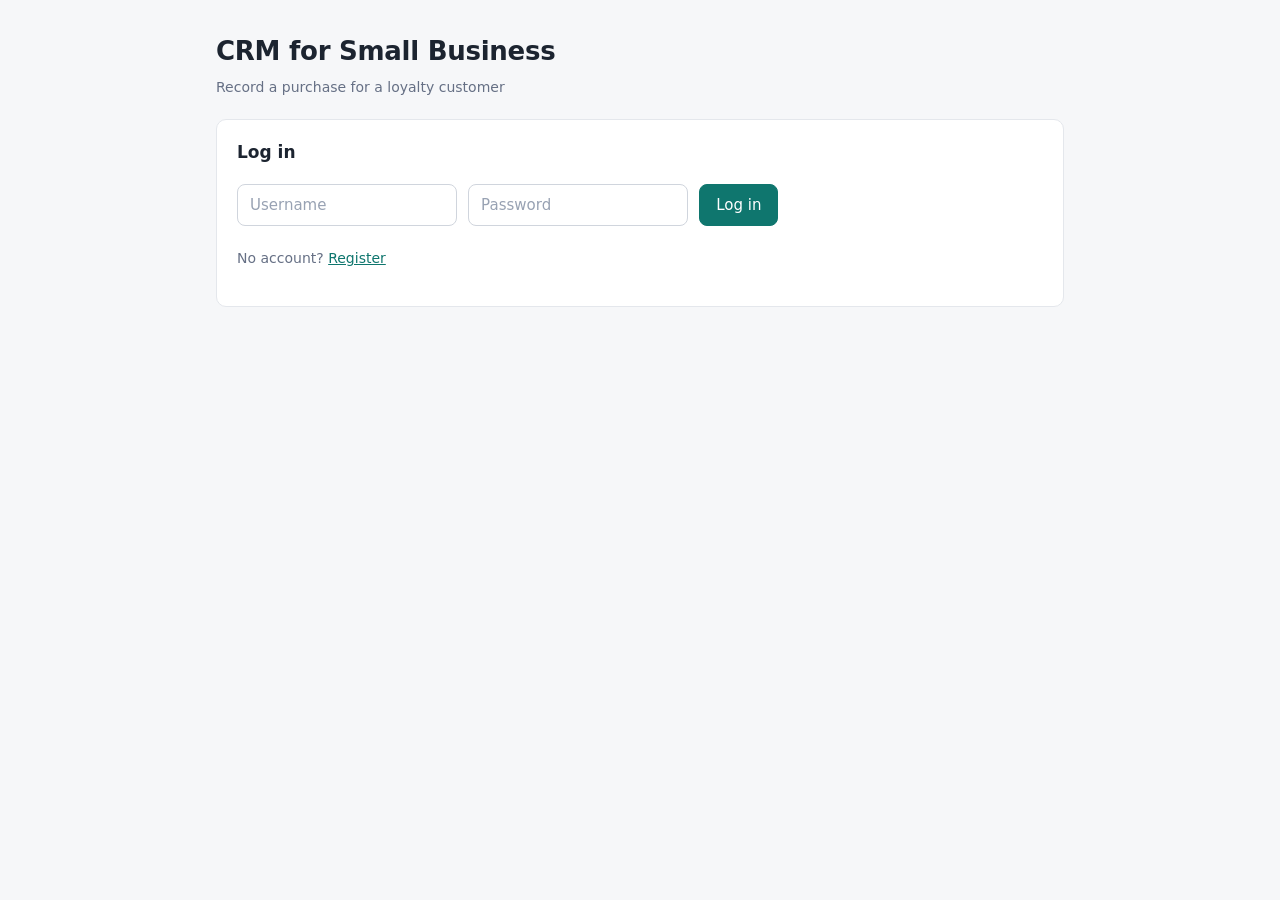
==== commit 956928d9: "customer registration and refresh token" ====
--- a/index.html
+++ b/index.html
@@ -20,7 +20,8 @@
   <h2>Create an account</h2>
   <input id="rn" placeholder="Full name" autocomplete="name"> <input id="ru" placeholder="Username (a-z, 0-9, _)" autocomplete="username"><br>
   <input id="rp" type="password" placeholder="Password (8+, letter and digit)" autocomplete="new-password" size="30">
-  <input id="rp2" type="password" placeholder="Repeat password" autocomplete="new-password">
+  <input id="rp2" type="password" placeholder="Repeat password" autocomplete="new-password"><br>
+  <input id="rcode" placeholder="Shop code (ask your manager)" autocomplete="off" size="30">
   <button onclick="register()">Create account</button>
   <div id="regMsg"></div>
   <p><small>New accounts get the Employee role. <a href="#" onclick="toggleReg(false);return false">Back to log in</a></small></p>
@@ -40,6 +41,13 @@
     <input id="phone" size="22" placeholder="+7 700 000 01 01"> <button onclick="findCustomer()">Find by phone</button>
     <div id="custMsg"></div>
     <div id="hist"></div>
+    <p style="margin:12px 0 0"><small>Not found? <a href="#" onclick="toggleNewCust();return false">Register a new customer</a></small></p>
+    <div id="ncBox" class="hidden" style="margin-top:8px">
+      <input id="ncName" placeholder="Full name" autocomplete="off"> <input id="ncPhone" placeholder="+7 700 000 01 01" size="18" autocomplete="off">
+      <input id="ncEmail" type="email" placeholder="E-mail (optional)" autocomplete="off">
+      <button onclick="addCustomer()">Create customer</button>
+      <div id="ncMsg"></div>
+    </div>
   </div>
 
   <div class="box"><h2><span class="step">2</span> Add products</h2>
@@ -75,6 +83,10 @@
 async function api(path, opts){
   const r = await fetch(path, Object.assign({headers:{"Content-Type":"application/json"}}, opts));
   const j = await r.json().catch(()=>({}));
+  if(r.status===401 && !["/api/login","/api/me"].includes(path)){   // session expired (30 min idle): back to the login screen
+    try{ sessionStorage.setItem("expired","1"); }catch(e){}
+    location.reload();
+  }
   if(!r.ok) throw new Error(j.error || "Error "+r.status);
   return j;
 }
@@ -127,6 +139,16 @@
     show("custMsg", `<b>${esc(c.full_name)}</b> - ${esc(c.phone)} - loyalty points: <b>${c.loyalty_points}</b>`+(c.email?` - ${esc(c.email)}`:"")); }
   catch(e){ show("custMsg", esc(e.message), true); recalc(); }
 }
+function toggleNewCust(){ $("ncBox").classList.toggle("hidden"); show("ncMsg",""); }
+async function addCustomer(){ // the server checks the phone, the name and duplicates; this only shows the answer
+  try{
+    const c = await api("/api/customer",{method:"POST",body:JSON.stringify({full_name:$("ncName").value,phone:$("ncPhone").value,email:$("ncEmail").value})});
+    $("ncName").value = $("ncPhone").value = $("ncEmail").value = "";
+    $("phone").value = c.phone;
+    await findCustomer();                                   // find the new customer by phone, ready for a purchase
+    show("ncMsg", `Customer <b>${esc(c.full_name)}</b> created: ${esc(c.phone)}`);
+  }catch(e){ show("ncMsg", esc(e.message), true); }
+}
 async function pay(result){
   if(!customer) return show("payMsg","Find the customer first",true);
   if(!items().length) return show("payMsg","Add at least one product",true);
@@ -145,7 +167,7 @@
 async function register(){ // the server checks everything again; these checks only give a faster answer
   if($("rp").value !== $("rp2").value) return show("regMsg","Passwords do not match",true);
   try{
-    const r = await api("/api/register",{method:"POST",body:JSON.stringify({full_name:$("rn").value,username:$("ru").value,password:$("rp").value})});
+    const r = await api("/api/register",{method:"POST",body:JSON.stringify({full_name:$("rn").value,username:$("ru").value,password:$("rp").value,shop_code:$("rcode").value.trim()})});
     const u = await api("/api/login",{method:"POST",body:JSON.stringify({username:r.username,password:$("rp").value})});
     $("regBox").classList.add("hidden"); start(u);
   }catch(e){ show("regMsg", esc(e.message), true); }
@@ -162,5 +184,7 @@
   catch(e){ show("usrMsg", esc(e.message), true); }
 }
 async function listUsers(){ try{ $("usrOut").innerHTML = table(await api("/api/users")); }catch(e){ show("usrMsg", esc(e.message), true); } }
-api("/api/me").then(start).catch(()=>{});
+api("/api/me").then(start).catch(()=>{
+  try{ if(sessionStorage.getItem("expired")){ sessionStorage.removeItem("expired"); show("loginMsg","Session expired after 30 minutes without activity - please log in again",true); } }catch(e){}
+});
 </script></body></html>
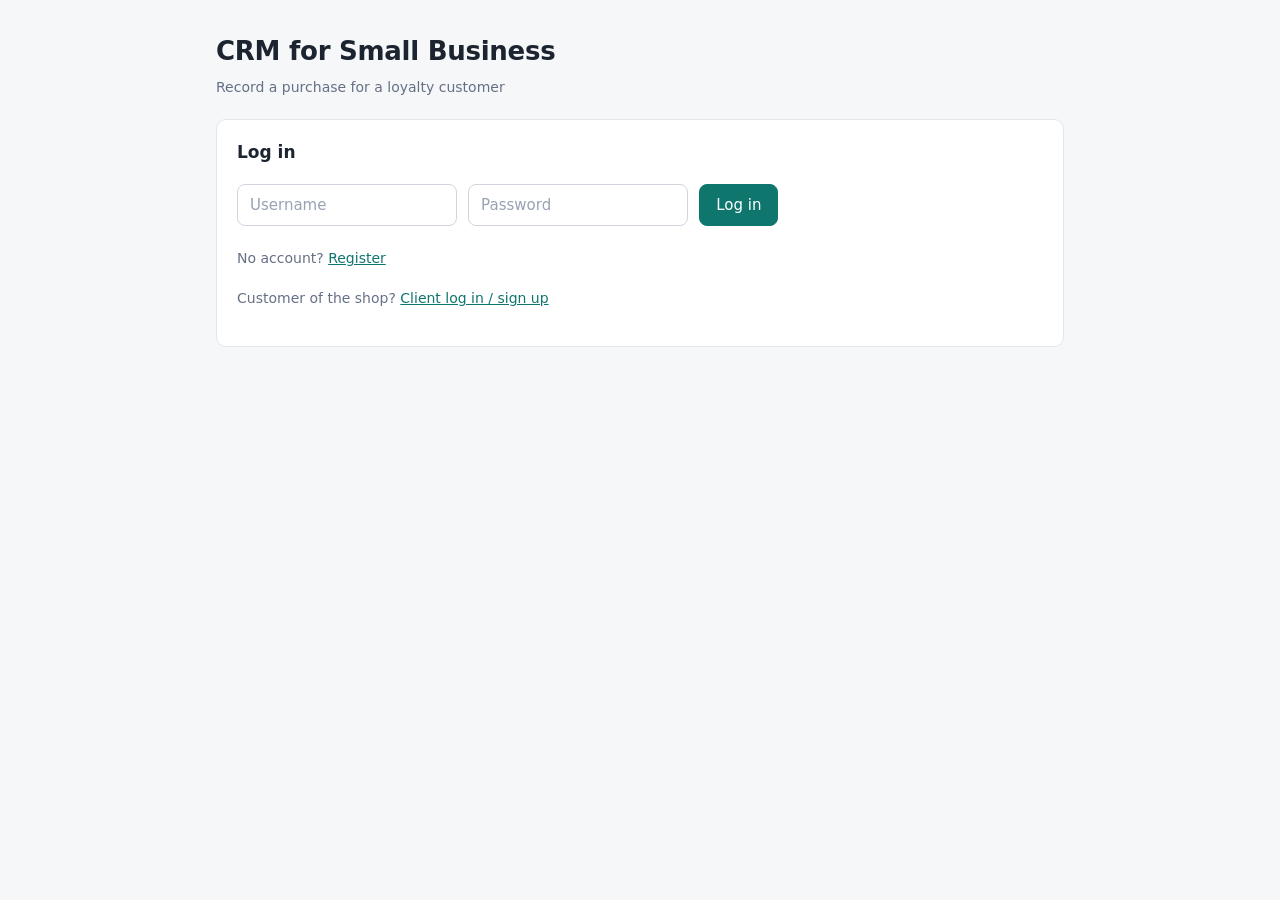
==== commit c08386bd: "fixed registration" ====
--- a/index.html
+++ b/index.html
@@ -14,6 +14,26 @@
   <button onclick="login()">Log in</button>
   <div id="loginMsg"></div>
   <p><small>No account? <a href="#" onclick="toggleReg(true);return false">Register</a></small></p>
+  <p><small>Customer of the shop? <a href="#" onclick="toggleClient('login');return false">Client log in / sign up</a></small></p>
+</div>
+
+<div id="clLoginBox" class="box hidden">
+  <h2>Client log in</h2>
+  <input id="clPhone" placeholder="Phone +7 700 000 01 01" size="22" autocomplete="tel"> <input id="clPw" type="password" placeholder="Password" autocomplete="current-password">
+  <button onclick="clientLogin()">Log in</button>
+  <div id="clLoginMsg"></div>
+  <p><small>New client? <a href="#" onclick="toggleClient('reg');return false">Sign up</a> &middot; Staff? <a href="#" onclick="toggleClient('off');return false">Staff log in</a></small></p>
+</div>
+
+<div id="clRegBox" class="box hidden">
+  <h2>Client sign up</h2>
+  <input id="crName" placeholder="Full name" autocomplete="name"> <input id="crPhone" placeholder="Phone +7 700 000 01 01" size="22" autocomplete="tel"><br>
+  <input id="crEmail" type="email" placeholder="E-mail" size="30" autocomplete="email"><br>
+  <input id="crPw" type="password" placeholder="Password (8+, letter and digit)" size="30" autocomplete="new-password">
+  <input id="crPw2" type="password" placeholder="Repeat password" autocomplete="new-password">
+  <button onclick="clientSignup()">Create account</button>
+  <div id="crMsg"></div>
+  <p><small>Already have an account? <a href="#" onclick="toggleClient('login');return false">Log in</a></small></p>
 </div>
 
 <div id="regBox" class="box hidden">
@@ -25,6 +45,17 @@
   <button onclick="register()">Create account</button>
   <div id="regMsg"></div>
   <p><small>New accounts get the Employee role. <a href="#" onclick="toggleReg(false);return false">Back to log in</a></small></p>
+</div>
+
+<div id="clientApp" class="hidden">
+  <div class="box top"><div id="clWho"></div><div><button class="secondary" onclick="$('clPwBox').classList.toggle('hidden')">Change password</button> <button class="secondary" onclick="logout()">Log out</button></div></div>
+  <div id="clPwBox" class="box hidden"><h2>Change my password</h2>
+    <input id="ccp" type="password" placeholder="Current password" autocomplete="current-password">
+    <input id="cnp" type="password" placeholder="New password" autocomplete="new-password">
+    <input id="cnp2" type="password" placeholder="Repeat new password" autocomplete="new-password">
+    <button onclick="clientChangePw()">Save password</button><div id="clPwMsg"></div>
+  </div>
+  <div class="box"><h2>My loyalty account</h2><div id="clInfo"></div><div id="clHist"></div></div>
 </div>
 
 <div id="app" class="hidden">
@@ -83,7 +114,7 @@
 async function api(path, opts){
   const r = await fetch(path, Object.assign({headers:{"Content-Type":"application/json"}}, opts));
   const j = await r.json().catch(()=>({}));
-  if(r.status===401 && !["/api/login","/api/me"].includes(path)){   // session expired (30 min idle): back to the login screen
+  if(r.status===401 && !["/api/login","/api/me","/api/client/login"].includes(path)){   // session expired (30 min idle): back to the login screen
     try{ sessionStorage.setItem("expired","1"); }catch(e){}
     location.reload();
   }
@@ -96,7 +127,8 @@
   catch(e){ show("loginMsg", esc(e.message), true); }
 }
 async function start(u){
-  $("loginBox").classList.add("hidden"); $("app").classList.remove("hidden");
+  if(u.role === "Client") return startClient(u);
+  ["loginBox","clLoginBox","clRegBox"].forEach(id=>$(id).classList.add("hidden")); $("app").classList.remove("hidden");
   $("who").innerHTML = `Logged in as <b>${esc(u.name)}</b> (${esc(u.role)})`;
   $("mgr").classList.toggle("hidden", u.role !== "Manager"); $("usr").classList.toggle("hidden", u.role !== "Manager");
   products = await api("/api/products");
@@ -184,6 +216,36 @@
   catch(e){ show("usrMsg", esc(e.message), true); }
 }
 async function listUsers(){ try{ $("usrOut").innerHTML = table(await api("/api/users")); }catch(e){ show("usrMsg", esc(e.message), true); } }
+
+function toggleClient(mode){ // 'login' | 'reg' | 'off'
+  ["loginBox","regBox","clLoginBox","clRegBox"].forEach(id=>$(id).classList.add("hidden"));
+  $({login:"clLoginBox", reg:"clRegBox", off:"loginBox"}[mode]).classList.remove("hidden");
+  ["clLoginMsg","crMsg"].forEach(id=>show(id,""));
+}
+async function clientSignup(){ // the server checks everything again; these checks only give a faster answer
+  if($("crPw").value !== $("crPw2").value) return show("crMsg","Passwords do not match",true);
+  try{ const u = await api("/api/client/register",{method:"POST",body:JSON.stringify({full_name:$("crName").value,phone:$("crPhone").value,email:$("crEmail").value,password:$("crPw").value})}); start(u); }
+  catch(e){ show("crMsg", esc(e.message), true); }
+}
+async function clientLogin(){
+  try{ const u = await api("/api/client/login",{method:"POST",body:JSON.stringify({phone:$("clPhone").value,password:$("clPw").value})}); start(u); }
+  catch(e){ show("clLoginMsg", esc(e.message), true); }
+}
+async function startClient(u){
+  ["loginBox","regBox","clLoginBox","clRegBox","app"].forEach(id=>$(id).classList.add("hidden")); $("clientApp").classList.remove("hidden");
+  $("clWho").innerHTML = `Logged in as <b>${esc(u.name)}</b> (Client)`;
+  const me = await api("/api/client/me");
+  $("clInfo").innerHTML = `<p style="margin:0 0 6px">Phone: <b>${esc(me.phone)}</b> &middot; E-mail: <b>${esc(me.email || "-")}</b></p><p class="total">Bonus points: ${me.loyalty_points} <small>(= $${(me.loyalty_points/100).toFixed(2)})</small></p>`;
+  try{ const rows = await api("/api/client/points");
+    $("clHist").innerHTML = rows.length ? "<p style='margin:14px 0 4px'><small>Points history (newest first)</small></p>" + table(rows.map(r=>({When:r.created_at, Change:(r.points_change>0?"+":"")+r.points_change, Reason:r.reason}))) : "<small>No points history yet.</small>";
+  }catch(e){ $("clHist").innerHTML = ""; }
+}
+async function clientChangePw(){
+  if($("cnp").value !== $("cnp2").value) return show("clPwMsg","New passwords do not match",true);
+  try{ await api("/api/client/password",{method:"POST",body:JSON.stringify({current_password:$("ccp").value,new_password:$("cnp").value})});
+    show("clPwMsg","Password changed"); $("ccp").value=$("cnp").value=$("cnp2").value=""; }
+  catch(e){ show("clPwMsg", esc(e.message), true); }
+}
 api("/api/me").then(start).catch(()=>{
   try{ if(sessionStorage.getItem("expired")){ sessionStorage.removeItem("expired"); show("loginMsg","Session expired after 30 minutes without activity - please log in again",true); } }catch(e){}
 });
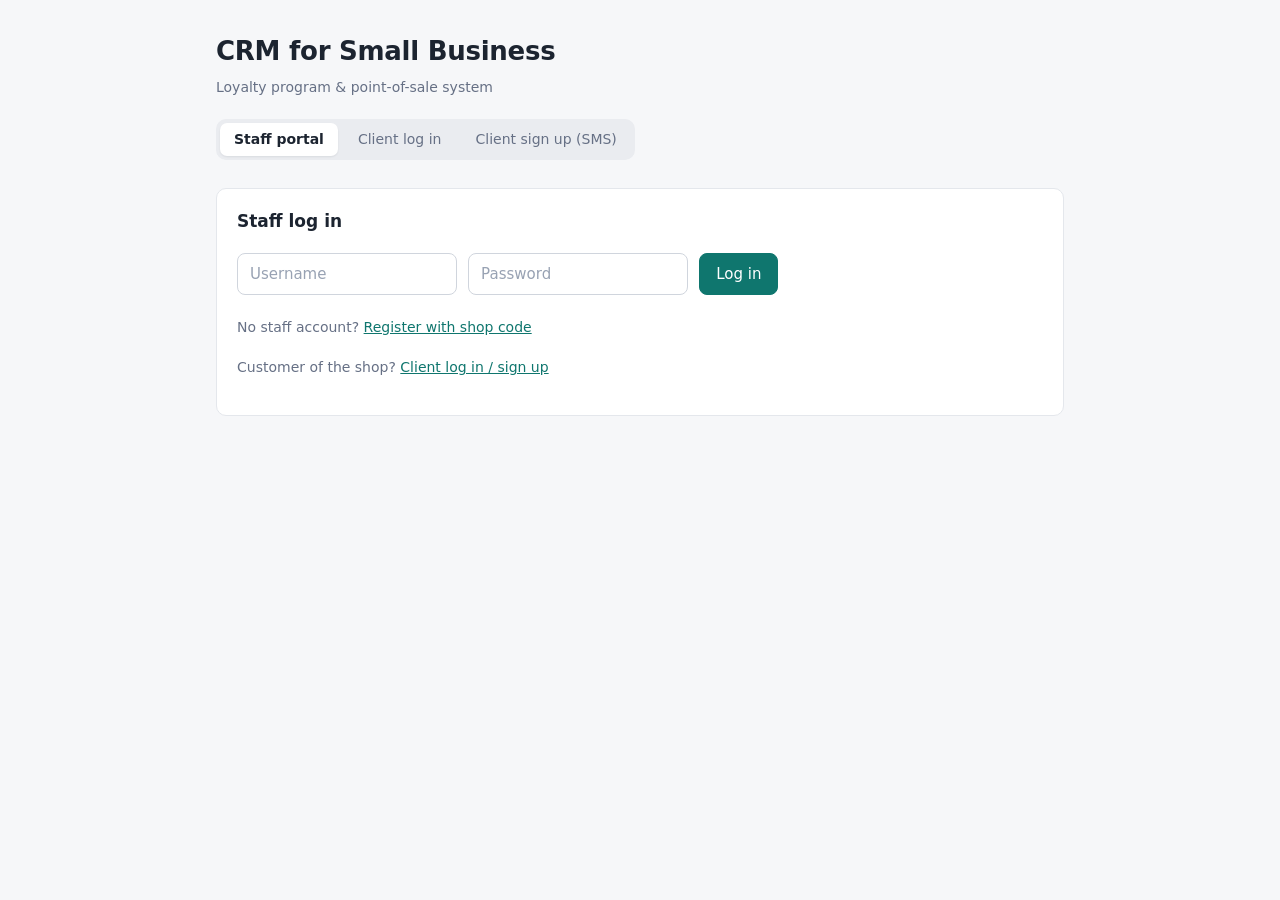
==== commit 38997210: "adding sms verification" ====
--- a/index.html
+++ b/index.html
@@ -5,39 +5,81 @@
 </head><body>
 <header>
   <h1>CRM for Small Business</h1>
-  <small>Record a purchase for a loyalty customer</small>
+  <small>Loyalty program &amp; point-of-sale system</small>
 </header>
 
+<div id="authSwitch" class="portal-switch">
+  <button id="tabStaff" class="active" onclick="toggleClient('off')">Staff portal</button>
+  <button id="tabClientLogin" onclick="toggleClient('login')">Client log in</button>
+  <button id="tabClientReg" onclick="toggleClient('reg')">Client sign up (SMS)</button>
+</div>
+
 <div id="loginBox" class="box">
-  <h2>Log in</h2>
+  <h2>Staff log in</h2>
   <input id="u" placeholder="Username" autocomplete="username"> <input id="p" type="password" placeholder="Password" autocomplete="current-password">
   <button onclick="login()">Log in</button>
   <div id="loginMsg"></div>
-  <p><small>No account? <a href="#" onclick="toggleReg(true);return false">Register</a></small></p>
+  <p><small>No staff account? <a href="#" onclick="toggleReg(true);return false">Register with shop code</a></small></p>
   <p><small>Customer of the shop? <a href="#" onclick="toggleClient('login');return false">Client log in / sign up</a></small></p>
 </div>
 
 <div id="clLoginBox" class="box hidden">
   <h2>Client log in</h2>
-  <input id="clPhone" placeholder="Phone +7 700 000 01 01" size="22" autocomplete="tel"> <input id="clPw" type="password" placeholder="Password" autocomplete="current-password">
-  <button onclick="clientLogin()">Log in</button>
+  <p style="margin:0 0 12px"><small>Check your loyalty points balance, cashback value, and transaction history.</small></p>
+  <div class="form-grid">
+    <div class="field">
+      <label for="clPhone">Phone number</label>
+      <input id="clPhone" placeholder="+7 700 000 01 01" autocomplete="tel">
+    </div>
+    <div class="field">
+      <label for="clPw">Password</label>
+      <input id="clPw" type="password" placeholder="Your password" autocomplete="current-password">
+    </div>
+  </div>
+  <button onclick="clientLogin()">Log in to loyalty account</button>
   <div id="clLoginMsg"></div>
-  <p><small>New client? <a href="#" onclick="toggleClient('reg');return false">Sign up</a> &middot; Staff? <a href="#" onclick="toggleClient('off');return false">Staff log in</a></small></p>
+  <p><small>New client? <a href="#" onclick="toggleClient('reg');return false">Sign up with SMS verification</a> &middot; Staff? <a href="#" onclick="toggleClient('off');return false">Staff log in</a></small></p>
 </div>
 
 <div id="clRegBox" class="box hidden">
   <h2>Client sign up</h2>
-  <input id="crName" placeholder="Full name" autocomplete="name"> <input id="crPhone" placeholder="Phone +7 700 000 01 01" size="22" autocomplete="tel"><br>
-  <input id="crEmail" type="email" placeholder="E-mail" size="30" autocomplete="email"><br>
-  <input id="crPw" type="password" placeholder="Password (8+, letter and digit)" size="30" autocomplete="new-password">
-  <input id="crPw2" type="password" placeholder="Repeat password" autocomplete="new-password">
-  <button onclick="clientSignup()">Create account</button>
+  <p style="margin:0 0 14px"><small>Create a personal loyalty account. We send a 6-digit SMS code to verify your phone number.</small></p>
+  <div class="form-grid">
+    <div class="field">
+      <label for="crName">Full name</label>
+      <input id="crName" placeholder="e.g. Almas Zhaksybay" autocomplete="name">
+    </div>
+    <div class="field">
+      <label for="crEmail">E-mail</label>
+      <input id="crEmail" type="email" placeholder="name@example.com" autocomplete="email">
+    </div>
+  </div>
+  <div class="field" style="margin-bottom:10px">
+    <label for="crPhone">Phone number &amp; SMS verification</label>
+    <div class="sms-row">
+      <input id="crPhone" placeholder="+7 700 000 01 01" autocomplete="tel">
+      <button id="sendSmsBtn" type="button" class="secondary" onclick="sendClientSms()">Send SMS code</button>
+      <input id="crSmsCode" placeholder="6-digit SMS code" maxlength="6" inputmode="numeric" autocomplete="one-time-code" style="max-width:170px">
+    </div>
+    <div id="smsStatus"></div>
+  </div>
+  <div class="form-grid">
+    <div class="field">
+      <label for="crPw">Password</label>
+      <input id="crPw" type="password" placeholder="8+ chars, letter and digit" autocomplete="new-password">
+    </div>
+    <div class="field">
+      <label for="crPw2">Repeat password</label>
+      <input id="crPw2" type="password" placeholder="Repeat password" autocomplete="new-password">
+    </div>
+  </div>
+  <button onclick="clientSignup()">Verify SMS &amp; create account</button>
   <div id="crMsg"></div>
   <p><small>Already have an account? <a href="#" onclick="toggleClient('login');return false">Log in</a></small></p>
 </div>
 
 <div id="regBox" class="box hidden">
-  <h2>Create an account</h2>
+  <h2>Create a staff account</h2>
   <input id="rn" placeholder="Full name" autocomplete="name"> <input id="ru" placeholder="Username (a-z, 0-9, _)" autocomplete="username"><br>
   <input id="rp" type="password" placeholder="Password (8+, letter and digit)" autocomplete="new-password" size="30">
   <input id="rp2" type="password" placeholder="Repeat password" autocomplete="new-password"><br>
@@ -48,14 +90,41 @@
 </div>
 
 <div id="clientApp" class="hidden">
-  <div class="box top"><div id="clWho"></div><div><button class="secondary" onclick="$('clPwBox').classList.toggle('hidden')">Change password</button> <button class="secondary" onclick="logout()">Log out</button></div></div>
-  <div id="clPwBox" class="box hidden"><h2>Change my password</h2>
-    <input id="ccp" type="password" placeholder="Current password" autocomplete="current-password">
-    <input id="cnp" type="password" placeholder="New password" autocomplete="new-password">
-    <input id="cnp2" type="password" placeholder="Repeat new password" autocomplete="new-password">
-    <button onclick="clientChangePw()">Save password</button><div id="clPwMsg"></div>
-  </div>
-  <div class="box"><h2>My loyalty account</h2><div id="clInfo"></div><div id="clHist"></div></div>
+  <div class="box top">
+    <div id="clWho"></div>
+    <div>
+      <button class="secondary" onclick="$('clPwBox').classList.toggle('hidden')">Change password</button>
+      <button class="secondary" onclick="logout()">Log out</button>
+    </div>
+  </div>
+
+  <div id="clPwBox" class="box hidden">
+    <h2>Change my password</h2>
+    <div class="form-grid">
+      <div class="field"><label for="ccp">Current password</label><input id="ccp" type="password" placeholder="Current password" autocomplete="current-password"></div>
+      <div class="field"><label for="cnp">New password</label><input id="cnp" type="password" placeholder="8+ chars, letter and digit" autocomplete="new-password"></div>
+      <div class="field"><label for="cnp2">Repeat new password</label><input id="cnp2" type="password" placeholder="Repeat new password" autocomplete="new-password"></div>
+    </div>
+    <button onclick="clientChangePw()">Save password</button>
+    <div id="clPwMsg"></div>
+  </div>
+
+  <div id="clHero"></div>
+  <div id="clStats" class="stat-grid"></div>
+
+  <div class="box">
+    <div class="filter-bar">
+      <h2 style="margin:0">Points history</h2>
+      <div class="chip-group" id="clFilters">
+        <button type="button" class="chip active" onclick="filterClientHist('all', this)">All</button>
+        <button type="button" class="chip" onclick="filterClientHist('earned', this)">Earned (+)</button>
+        <button type="button" class="chip" onclick="filterClientHist('spent', this)">Spent (-)</button>
+        <button type="button" class="chip" onclick="filterClientHist('opening', this)">Opening</button>
+      </div>
+    </div>
+    <div id="clHist"></div>
+    <div id="clRulesBanner" class="rules-banner"></div>
+  </div>
 </div>
 
 <div id="app" class="hidden">
@@ -108,7 +177,7 @@
 </div>
 
 <script>
-let customer = null, products = [], rules = null;
+let customer = null, products = [], rules = null, clientRows = [], smsTimer = null;
 const $ = id => document.getElementById(id);
 const esc = s => String(s ?? "").replace(/[&<>"']/g, c => ({"&":"&amp;","<":"&lt;",">":"&gt;",'"':"&quot;","'":"&#39;"}[c]));
 async function api(path, opts){
@@ -128,7 +197,7 @@
 }
 async function start(u){
   if(u.role === "Client") return startClient(u);
-  ["loginBox","clLoginBox","clRegBox"].forEach(id=>$(id).classList.add("hidden")); $("app").classList.remove("hidden");
+  ["loginBox","clLoginBox","clRegBox","authSwitch"].forEach(id=>$(id).classList.add("hidden")); $("app").classList.remove("hidden");
   $("who").innerHTML = `Logged in as <b>${esc(u.name)}</b> (${esc(u.role)})`;
   $("mgr").classList.toggle("hidden", u.role !== "Manager"); $("usr").classList.toggle("hidden", u.role !== "Manager");
   products = await api("/api/products");
@@ -220,26 +289,143 @@
 function toggleClient(mode){ // 'login' | 'reg' | 'off'
   ["loginBox","regBox","clLoginBox","clRegBox"].forEach(id=>$(id).classList.add("hidden"));
   $({login:"clLoginBox", reg:"clRegBox", off:"loginBox"}[mode]).classList.remove("hidden");
+  $("tabStaff").classList.toggle("active", mode==="off");
+  $("tabClientLogin").classList.toggle("active", mode==="login");
+  $("tabClientReg").classList.toggle("active", mode==="reg");
   ["clLoginMsg","crMsg"].forEach(id=>show(id,""));
 }
+
+function startSmsCooldown(sec){
+  if(smsTimer) clearInterval(smsTimer);
+  const btn = $("sendSmsBtn");
+  let left = sec;
+  btn.disabled = true;
+  btn.textContent = `Resend (${left}s)`;
+  smsTimer = setInterval(()=>{
+    left -= 1;
+    if(left <= 0){
+      clearInterval(smsTimer);
+      smsTimer = null;
+      btn.disabled = false;
+      btn.textContent = "Send SMS code";
+    } else {
+      btn.textContent = `Resend (${left}s)`;
+    }
+  }, 1000);
+}
+
+async function sendClientSms(){
+  const phone = $("crPhone").value.trim();
+  if(!phone){
+    $("smsStatus").innerHTML = `<div class="sms-badge err">Enter your phone number first</div>`;
+    return;
+  }
+  try{
+    const r = await api("/api/client/send-sms", {method:"POST", body:JSON.stringify({phone})});
+    const extra = r.demo_code ? ` &middot; Demo SMS code: <b>${esc(r.demo_code)}</b>` : " &middot; Check your phone messages";
+    $("smsStatus").innerHTML = `<div class="sms-badge">SMS sent to <b>${esc(r.phone)}</b> (valid 5 min)${extra}</div>`;
+    $("crSmsCode").focus();
+    startSmsCooldown(30);
+  }catch(e){
+    $("smsStatus").innerHTML = `<div class="sms-badge err">${esc(e.message)}</div>`;
+  }
+}
+
 async function clientSignup(){ // the server checks everything again; these checks only give a faster answer
   if($("crPw").value !== $("crPw2").value) return show("crMsg","Passwords do not match",true);
-  try{ const u = await api("/api/client/register",{method:"POST",body:JSON.stringify({full_name:$("crName").value,phone:$("crPhone").value,email:$("crEmail").value,password:$("crPw").value})}); start(u); }
-  catch(e){ show("crMsg", esc(e.message), true); }
+  if(!$("crSmsCode").value.trim()) return show("crMsg","Enter the 6-digit SMS verification code",true);
+  try{
+    const u = await api("/api/client/register",{
+      method:"POST",
+      body:JSON.stringify({
+        full_name:$("crName").value,
+        phone:$("crPhone").value,
+        email:$("crEmail").value,
+        sms_code:$("crSmsCode").value.trim(),
+        password:$("crPw").value
+      })
+    });
+    start(u);
+  }catch(e){ show("crMsg", esc(e.message), true); }
 }
 async function clientLogin(){
   try{ const u = await api("/api/client/login",{method:"POST",body:JSON.stringify({phone:$("clPhone").value,password:$("clPw").value})}); start(u); }
   catch(e){ show("clLoginMsg", esc(e.message), true); }
 }
+
+function renderClientHistory(rows){
+  if(!rows.length){
+    $("clHist").innerHTML = "<div class='msg'>No points transactions for this filter yet. Show your phone number at checkout to earn 3% cashback!</div>";
+    return;
+  }
+  const html = rows.map(r => {
+    const isPos = r.points_change > 0;
+    const badge = isPos ? `<span class="badge-plus">+${r.points_change}</span>` : `<span class="badge-minus">${r.points_change}</span>`;
+    const val = `$${(Math.abs(r.points_change)/100).toFixed(2)}`;
+    const purchase = r.purchase_id ? `#${r.purchase_id}` : "&mdash;";
+    return `<tr><td>${esc(r.created_at)}</td><td>${badge}</td><td>${val}</td><td>${esc(r.reason)}</td><td>${purchase}</td></tr>`;
+  }).join("");
+  $("clHist").innerHTML = `<div class="table-wrap"><table><thead><tr><th>Date &amp; time</th><th>Points</th><th>Value</th><th>Reason</th><th>Receipt ID</th></tr></thead><tbody>${html}</tbody></table></div>`;
+}
+
+function filterClientHist(type, btn){
+  document.querySelectorAll("#clFilters .chip").forEach(c=>c.classList.remove("active"));
+  if(btn) btn.classList.add("active");
+  const filtered = type === "all" ? clientRows : clientRows.filter(r => r.reason === type);
+  renderClientHistory(filtered);
+}
+
 async function startClient(u){
-  ["loginBox","regBox","clLoginBox","clRegBox","app"].forEach(id=>$(id).classList.add("hidden")); $("clientApp").classList.remove("hidden");
-  $("clWho").innerHTML = `Logged in as <b>${esc(u.name)}</b> (Client)`;
+  ["loginBox","regBox","clLoginBox","clRegBox","app","authSwitch"].forEach(id=>$(id).classList.add("hidden"));
+  $("clientApp").classList.remove("hidden");
+  $("clWho").innerHTML = `Welcome, <b>${esc(u.name)}</b> <small>(Client loyalty portal)</small>`;
   const me = await api("/api/client/me");
-  $("clInfo").innerHTML = `<p style="margin:0 0 6px">Phone: <b>${esc(me.phone)}</b> &middot; E-mail: <b>${esc(me.email || "-")}</b></p><p class="total">Bonus points: ${me.loyalty_points} <small>(= $${(me.loyalty_points/100).toFixed(2)})</small></p>`;
-  try{ const rows = await api("/api/client/points");
-    $("clHist").innerHTML = rows.length ? "<p style='margin:14px 0 4px'><small>Points history (newest first)</small></p>" + table(rows.map(r=>({When:r.created_at, Change:(r.points_change>0?"+":"")+r.points_change, Reason:r.reason}))) : "<small>No points history yet.</small>";
-  }catch(e){ $("clHist").innerHTML = ""; }
-}
+  let rInfo = {points_rate:"0.03", point_value:"0.01", max_redeem_share:"0.30", max_earn_per_purchase:5000};
+  try{ rInfo = await api("/api/rules"); }catch(e){}
+  const ptVal = parseFloat(rInfo.point_value || "0.01");
+  const usdBalance = (me.loyalty_points * ptVal).toFixed(2);
+
+  $("clHero").innerHTML = `
+    <div class="client-hero">
+      <div>
+        <h2>${esc(me.full_name)}</h2>
+        <div class="sub">Phone: <b>${esc(me.phone)}</b> &middot; E-mail: <b>${esc(me.email || "-")}</b></div>
+        <div class="sub" style="margin-top:6px">Show your phone number at the cashier to earn &amp; spend bonus points.</div>
+      </div>
+      <div class="balance-card">
+        <div class="lbl">Available balance</div>
+        <div class="pts">${me.loyalty_points} pts</div>
+        <div class="usd">= $${usdBalance} discount value</div>
+      </div>
+    </div>`;
+
+  try{ clientRows = await api("/api/client/points"); }catch(e){ clientRows = []; }
+  const totalEarned = clientRows.filter(r=>r.points_change>0).reduce((s,r)=>s+r.points_change, 0);
+  const totalSpent = clientRows.filter(r=>r.points_change<0).reduce((s,r)=>s+Math.abs(r.points_change), 0);
+
+  $("clStats").innerHTML = `
+    <div class="stat-card">
+      <div class="stat-lbl">Total earned</div>
+      <div class="stat-val">+${totalEarned} pts</div>
+      <div class="stat-sub">$${(totalEarned*ptVal).toFixed(2)} cashback</div>
+    </div>
+    <div class="stat-card">
+      <div class="stat-lbl">Total redeemed</div>
+      <div class="stat-val">${totalSpent} pts</div>
+      <div class="stat-sub">$${(totalSpent*ptVal).toFixed(2)} saved</div>
+    </div>
+    <div class="stat-card">
+      <div class="stat-lbl">Last activity</div>
+      <div class="stat-val" style="font-size:16px">${esc(me.last_updated || "-")}</div>
+      <div class="stat-sub">Account verified via SMS</div>
+    </div>`;
+
+  renderClientHistory(clientRows);
+  const earnPct = Math.round(parseFloat(rInfo.points_rate || "0.03") * 100);
+  const maxPct = Math.round(parseFloat(rInfo.max_redeem_share || "0.30") * 100);
+  $("clRulesBanner").innerHTML = `<b>Loyalty program rules:</b> Earn <b>${earnPct}% cashback</b> in points on money paid (1 point = $${ptVal.toFixed(2)}). You can pay up to <b>${maxPct}%</b> of any purchase using your bonus points (max ${rInfo.max_earn_per_purchase} points earned per receipt).`;
+}
+
 async function clientChangePw(){
   if($("cnp").value !== $("cnp2").value) return show("clPwMsg","New passwords do not match",true);
   try{ await api("/api/client/password",{method:"POST",body:JSON.stringify({current_password:$("ccp").value,new_password:$("cnp").value})});
--- a/style.css
+++ b/style.css
@@ -111,4 +111,208 @@
   .box { padding: 16px; }
   input:not([type="number"]) { width: 100%; margin-right: 0; }
   th, td { padding: 8px; }
+}
+
+/* Client Portal & SMS Registration Enhancements (Almas) */
+.portal-switch {
+  display: inline-flex;
+  gap: 6px;
+  background: #eaecf0;
+  padding: 4px;
+  border-radius: 10px;
+  margin-bottom: 12px;
+}
+.portal-switch button {
+  margin: 0;
+  padding: 6px 14px;
+  font-size: 14px;
+  border: none;
+  background: transparent;
+  color: var(--muted);
+  border-radius: 7px;
+}
+.portal-switch button.active {
+  background: #fff;
+  color: var(--text);
+  box-shadow: 0 1px 2px rgba(16, 24, 40, 0.08);
+  font-weight: 600;
+}
+
+.form-grid {
+  display: grid;
+  grid-template-columns: repeat(auto-fit, minmax(220px, 1fr));
+  gap: 10px 14px;
+  margin-bottom: 10px;
+}
+.field label {
+  display: block;
+  font-size: 13px;
+  font-weight: 600;
+  color: var(--muted);
+  margin-bottom: 2px;
+}
+.field input {
+  width: 100%;
+  margin: 0;
+}
+.sms-row {
+  display: flex;
+  gap: 8px;
+  align-items: center;
+  flex-wrap: wrap;
+}
+.sms-row input {
+  flex: 1 1 180px;
+  margin: 0;
+}
+.sms-row button {
+  margin: 0;
+  white-space: nowrap;
+}
+.sms-badge {
+  display: inline-block;
+  font-size: 13px;
+  padding: 6px 10px;
+  border-radius: 7px;
+  background: var(--accent-soft);
+  color: var(--accent);
+  margin-top: 8px;
+  font-weight: 500;
+}
+.sms-badge.err {
+  background: var(--danger-soft);
+  color: var(--danger);
+}
+
+/* Client Dashboard Cards */
+.client-hero {
+  background: linear-gradient(135deg, #0f766e 0%, #115e59 100%);
+  color: #fff;
+  border-radius: 12px;
+  padding: 22px 24px;
+  margin: 16px 0;
+  display: flex;
+  justify-content: space-between;
+  align-items: center;
+  flex-wrap: wrap;
+  gap: 16px;
+}
+.client-hero h2 {
+  color: #fff;
+  margin: 0 0 4px;
+  font-size: 20px;
+}
+.client-hero .sub {
+  color: rgba(255, 255, 255, 0.85);
+  font-size: 14px;
+}
+.balance-card {
+  background: rgba(255, 255, 255, 0.14);
+  border: 1px solid rgba(255, 255, 255, 0.25);
+  border-radius: 10px;
+  padding: 12px 18px;
+  text-align: right;
+  min-width: 180px;
+}
+.balance-card .lbl {
+  font-size: 12px;
+  text-transform: uppercase;
+  letter-spacing: 0.04em;
+  color: rgba(255, 255, 255, 0.85);
+}
+.balance-card .pts {
+  font-size: 30px;
+  font-weight: 700;
+  line-height: 1.15;
+}
+.balance-card .usd {
+  font-size: 14px;
+  color: rgba(255, 255, 255, 0.9);
+}
+
+.stat-grid {
+  display: grid;
+  grid-template-columns: repeat(auto-fit, minmax(170px, 1fr));
+  gap: 12px;
+  margin: 16px 0;
+}
+.stat-card {
+  background: var(--card);
+  border: 1px solid var(--line);
+  border-radius: var(--radius);
+  padding: 14px 16px;
+}
+.stat-card .stat-lbl {
+  font-size: 12px;
+  color: var(--muted);
+  font-weight: 600;
+  text-transform: uppercase;
+  letter-spacing: 0.03em;
+}
+.stat-card .stat-val {
+  font-size: 20px;
+  font-weight: 700;
+  margin-top: 4px;
+  color: var(--text);
+}
+.stat-card .stat-sub {
+  font-size: 13px;
+  color: var(--muted);
+  margin-top: 2px;
+}
+
+.filter-bar {
+  display: flex;
+  justify-content: space-between;
+  align-items: center;
+  flex-wrap: wrap;
+  gap: 8px;
+  margin-bottom: 12px;
+}
+.chip-group {
+  display: flex;
+  gap: 6px;
+  flex-wrap: wrap;
+}
+.chip {
+  padding: 5px 12px;
+  font-size: 13px;
+  border-radius: 999px;
+  border: 1px solid #d0d5dd;
+  background: #fff;
+  color: var(--text);
+  margin: 0;
+}
+.chip.active {
+  background: var(--accent-soft);
+  border-color: var(--accent);
+  color: var(--accent);
+  font-weight: 600;
+}
+.badge-plus {
+  display: inline-block;
+  padding: 2px 8px;
+  border-radius: 6px;
+  background: var(--ok-soft);
+  color: var(--ok-text);
+  font-weight: 600;
+  font-size: 13px;
+}
+.badge-minus {
+  display: inline-block;
+  padding: 2px 8px;
+  border-radius: 6px;
+  background: var(--danger-soft);
+  color: var(--danger);
+  font-weight: 600;
+  font-size: 13px;
+}
+.rules-banner {
+  background: #f8fafc;
+  border: 1px dashed #cbd5e1;
+  border-radius: 8px;
+  padding: 12px 14px;
+  font-size: 14px;
+  color: var(--muted);
+  margin-top: 12px;
 }
